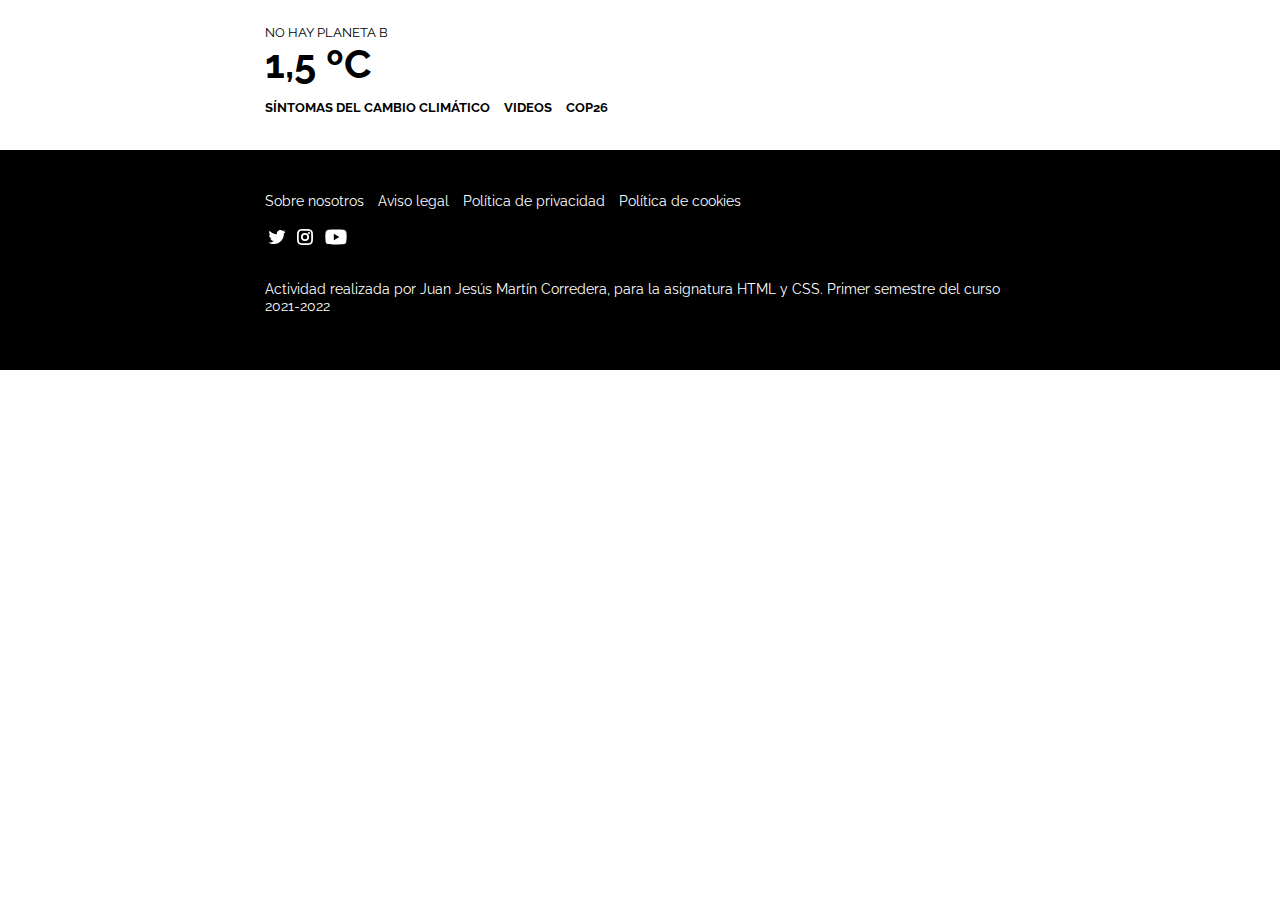
==== cop26.html @ 78403199 "Add files via upload" ====
<!DOCTYPE html>
<!-- This comment line needed for to work on mobile devices -->
<html lang="es">
<head>
    <meta charset="UTF-8">
    <meta name="viewport" content="width=device-width, initial-scale=1.0">
    <title>Un grado y medio</title>
    <link rel="stylesheet" href="css/estilos.css">
    <link rel="preconnect" href="https://fonts.googleapis.com">
    <link rel="preconnect" href="https://fonts.gstatic.com" crossorigin>
    <link href="https://fonts.googleapis.com/css2?family=Raleway:ital,wght@0,400;0,600;0,800;1,400&display=swap"
          rel="stylesheet">
</head>
<body>
<header>
    <div class="content">
        <div class="titulo upper">No hay planeta B</div>
        <div class="sitio">1,5 ºC</div>
        <nav class="upper">
            <ul>
                <li><a href="sintomas.html">Síntomas del cambio climático</a></li>
                <li><a href="videos.html">Videos</a></li>
                <li><a href="cop26.html">COP26</a></li>
            </ul>
        </nav>
    </div>
</header>
<main class="cop26">
</main>
<footer>
    <div class="content">
        <div>
            <ul>
                <li><a href="#">Sobre nosotros</a></li>
                <li><a href="#">Aviso legal</a></li>
                <li><a href="#">Política de privacidad</a></li>
                <li><a href="#">Política de cookies</a></li>
            </ul>
        </div>
        <div>
            <p> <a href="#" title="Ir a Twitter"><img src="images/twitter.svg" alt="Enlace a Twitter"></a>
                <a href="#" title="Ir a Instagram"><img src="images/instagram.svg" alt="Enlace a Instagram"></a>
                <a href="#" title="Ir a Youtube"><img src="images/youtube.svg" alt="Enlace a Youtube"></a></p>
        </div>
        <div>
            <p> Actividad realizada por Juan Jesús Martín Corredera, para la asignatura HTML y CSS. Primer semestre
                del curso 2021-2022</p>
        </div>

    </div>
</footer>
</body>
</html>
---- css/estilos.css ----
html, body {
    padding: 0;
    margin: 0 auto;
    font-family: 'Raleway', sans-serif;
}
body {
    display: flex;
    flex-direction: column;
}
/***************************************************** CABECERA********************************************************/
header {
    height: 150px;
}

header > .content {
    margin-top: 20px;
    display: flex;
    justify-content: left;
    flex-direction: column;
}

.sitio {
    font-size: 2.5em;
    font-weight: bold;
    margin-bottom: 10px;
}
.titulo {
    font-size: .8em;
    margin-top: 5px;
}
/***************************************************** NAVEGACION  ******************************************************/
header > div > nav > ul {
    margin-top: 0px;
    margin-left: 0;
    list-style: none;
}
header > .content > nav  a:link,
header > .content > nav  a:visited {
    color: black;
    text-decoration: none;
}
header > div > nav  a:hover {
    color: rgba(0, 0, 0, 0.5);
}
header > div > nav  a:active {
    color: rgb(189, 55, 0)
}
header > div > nav > ul {
    padding-left: 0px;
}

header > .content > nav > ul > li {
    display: inline-block;
    margin-right: 10px;
    font-weight: bold;
    font-size: .8em;
}
/***************************************************** PRINCIPAL ******************************************************/
main {
    flex: auto;
}
/***************************************************** FOOTER *********************************************************/
footer {
    height: 200px;
}
.content {
    margin: 0 auto;
    max-width: 750px;
}
/***************************************************** COMUN **********************************************************/
.upper {
    text-transform: uppercase;
}
.pad-20-0-10-0 {
    padding: 10px 0 10px 0;
}
.pad-20-0-10-10 {
    padding: 10px 0 10px 10px;
}
.colorContraste {
    color: rgb(189, 55, 0);
}
.bold {
    font-weight: bold;
}
/***************************************************** HOME ***********************************************************/
h1 {
    text-align: center;
}
.sectionI1 {
    /*height: ;*/
    background-color: red;
    background-image: url("../images/bg-hero-home.jpg");
    background-repeat: no-repeat;
    /*background-size: 100%;*/
    background-position: top right;
    color: white;
}
.sectionI1 > .content {
    display: flex;
    /*height: 260px;*/
    width: 90%;
    align-items: center;
    color: white;
    font-size: 3.4em;
    line-height: 1.5em;
}
.sectionI2 {
    font-size: 1.3em;
    line-height: 1.5em;
}
.sectionI3 {
    /*font-size: 1.3em;*/
    line-height: 1.5em;
}
.noticias {
    display: flex;
    flex-direction: row;
}
.noticias > article {
    width: 30%;
}
.sectionI3Img {
    max-width: 100%;
    height: auto;
}
.noticias {
    display: flex;
    justify-content: space-between;
}
.noticias > article > figure {
    margin: 0px;
    font-size: .7em;
}
.noticias > article > figure > figcaption {
    margin-top: 10px;
}
.artitulo-titulo {
    font-size: .9em;
    font-weight: bolder;
}
.artitulo-articulo {
    font-size: .8em;
    line-height: 1.5em;
}
.artitulo-enlace {
    font-size: .7em;
}

.sectionI4 {
    background-color: rgb(242, 232, 228);
}
.sectionI4 > h1{
    text-align: center;
}
.sectionI4 > .content {
    display: flex;
    flex-direction: column;
    width: 400px;
}
.sectionI4 > .content > form {
    display: flex;
    flex-direction: column;
}
.sectionI4 form a {
    color: rgb(189, 55, 0);
}
.sectionI4 form  {
    font-size: .5em;
    line-height: 1.3em;
}
.sectionI4 form input[type=checkbox] {
    margin-left: 0px;
    color: green;
    transform: scale(.8);
}
.sectionI4 form input[type=text] {
    margin-bottom: 10px;
    width: 400px;
}
.sectionI4 form label {
    display: flex;
    align-items: center
}
.sectionI4 form button {
    color: white;
    background-color: rgb(189, 55, 0);
    width: 150px;
    padding: 10px;
    border: 0px;
    margin: 10px 0 40px 0;

}
/***************************************************** FOOTER *********************************************************/
footer {
     height: 220px;
     background-color: rgb(0, 0, 0) ;
     color: rgb(255, 255, 255);
     display: flex;
 }
footer > .content {
    display: flex;
    flex-direction: column;
    justify-content: center;

}
footer > .content > div > ul {
    margin: 0;
    padding-left: 0;
    list-style: none;
    color: rgb(255, 255, 255);

}
footer  a:link,
footer  a:visited,
footer  a {
    color: rgb(255, 255, 255);
    text-decoration: none;
}
footer ul > li, footer p {
    display: inline-block;
    margin-right: 10px;
    font-size: .9em;
}
/***************************************************** HOME RESPONSIVE*************************************************/
@media (max-width: 375px) {
    header  {
        display: flex;
        flex-direction: column;
        justify-content: center;
        text-align: center;
        padding-bottom: 5%;
    }
    header > .content > nav > ul > li {
        display: block;
        font-weight: bold;
        font-size: 1em;
        line-height: 1.5em;
    }
    .sitio {
        font-size: 3em;
        font-weight: bold;
        margin-bottom: 10px;
    }
    .sectionI1 > .content {
        display: flex;
        height: 100%;
        width: 80%;
        justify-content: left;
        font-size: 2.5em;
    }
    h1 {
        font-size: 3vh;
    }
    main {
        margin: 0 10px 0 10px;
    }
    .noticias {
        flex-direction: column;
    }
    .noticias > article {
        width: 100%;
        font-size: 1.5em;
    }
    .noticias > article > figure > figcaption {
        margin-top: 10px;
    }
    .artitulo-titulo {
        font-weight: bolder;
    }
    .artitulo-articulo {
        line-height: 1.5em;
    }
    .artitulo-enlace {
        font-size: .7em;
    }
    .sectionI4 > .content {
        display: flex;
        flex-direction: column;
        width: 80%;
    }
    footer {
        padding: 50px;
    }
    footer ul > li, footer p {
        display: block;
        text-align:center;
        font-size: .9em;
    }

}
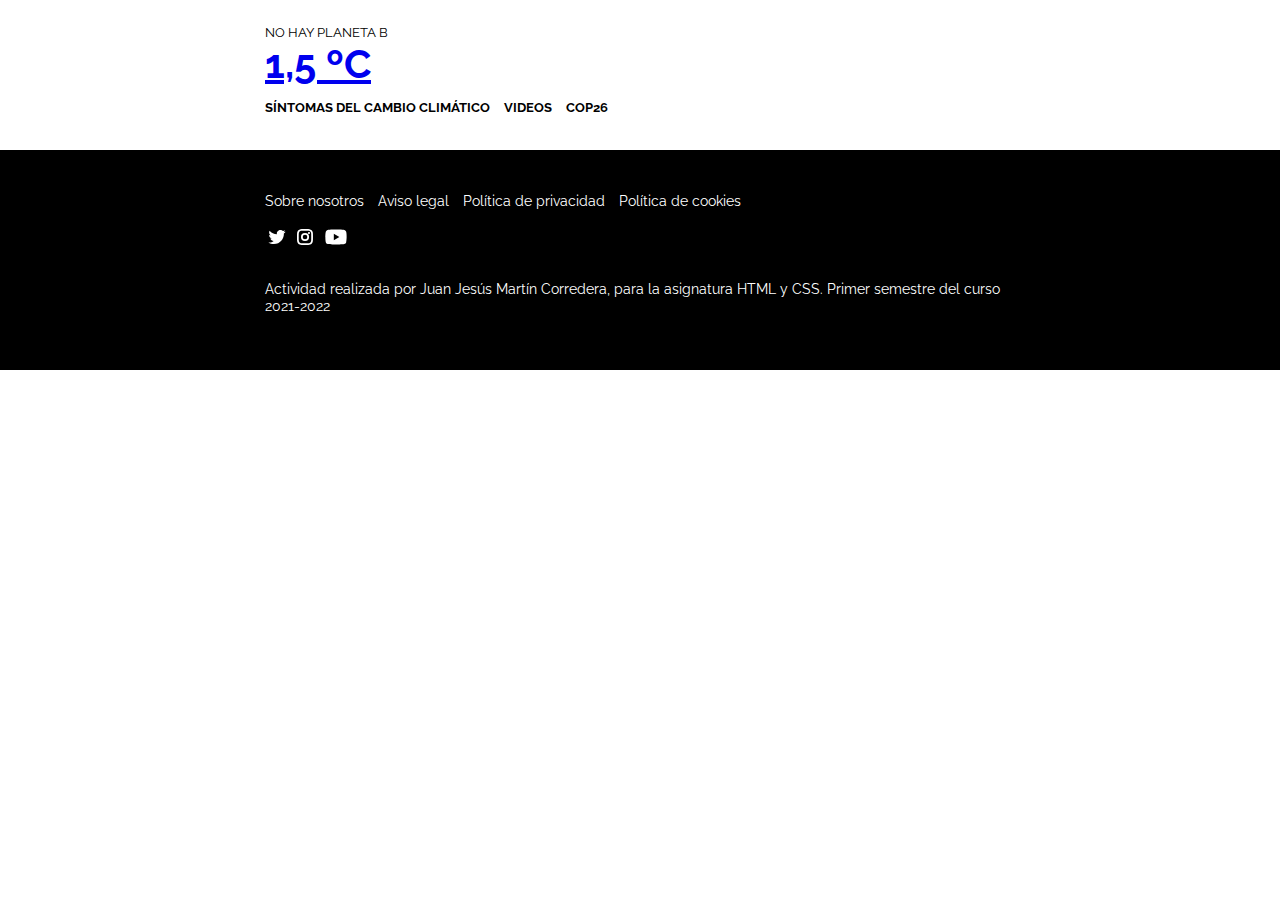
==== commit 7e36e8da: "Add files via upload" ====
--- a/cop26.html
+++ b/cop26.html
@@ -15,7 +15,7 @@
 <header>
     <div class="content">
         <div class="titulo upper">No hay planeta B</div>
-        <div class="sitio">1,5 ºC</div>
+        <div class="sitio"><a href="index.html">1,5 ºC</a></div>
         <nav class="upper">
             <ul>
                 <li><a href="sintomas.html">Síntomas del cambio climático</a></li>
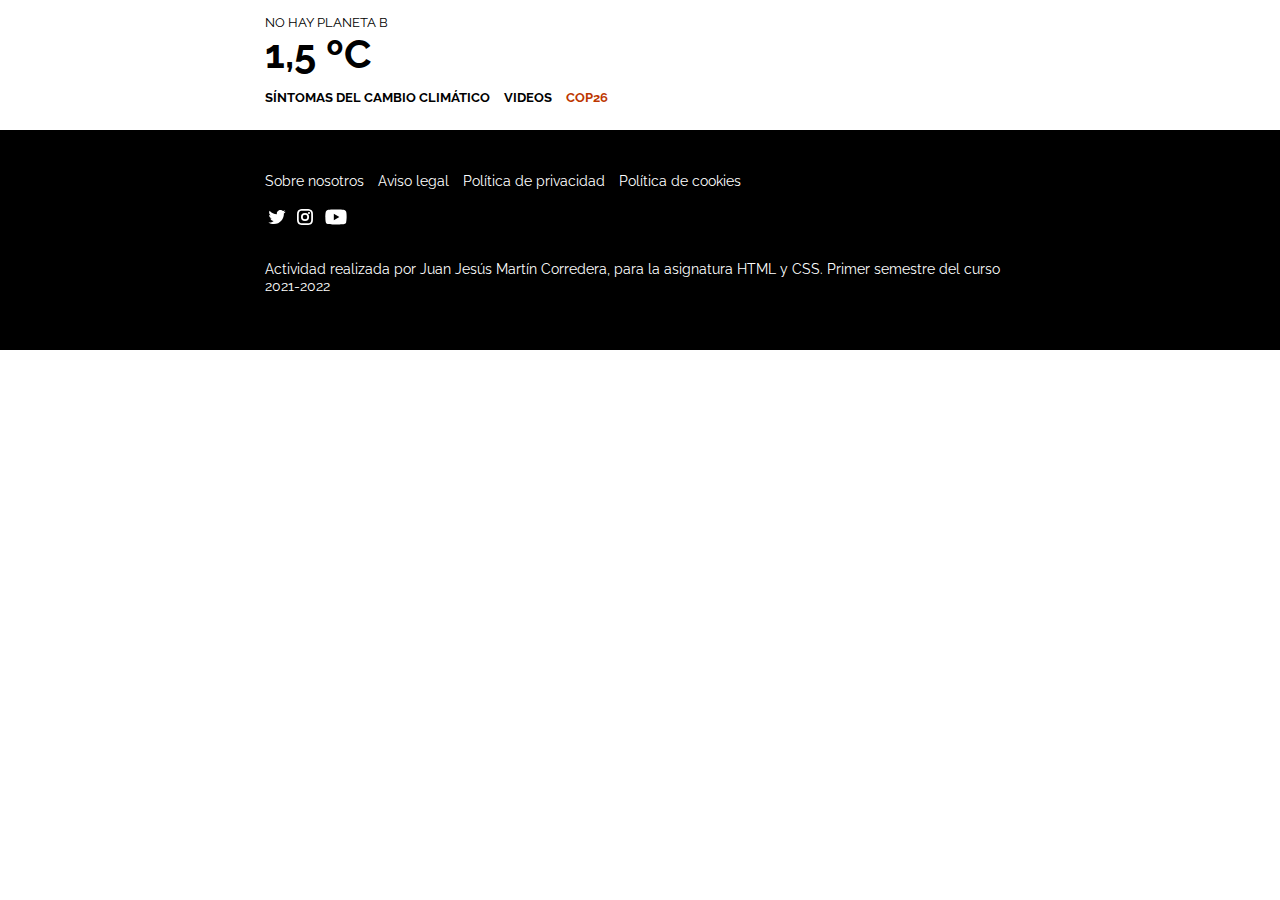
==== commit 09ed605c: "INDEX" ====
--- a/cop26.html
+++ b/cop26.html
@@ -20,7 +20,7 @@
             <ul>
                 <li><a href="sintomas.html">Síntomas del cambio climático</a></li>
                 <li><a href="videos.html">Videos</a></li>
-                <li><a href="cop26.html">COP26</a></li>
+                <li><a class="activo" href="cop26.html">COP26</a></li>
             </ul>
         </nav>
     </div>
--- a/css/estilos.css
+++ b/css/estilos.css
@@ -3,71 +3,87 @@
     margin: 0 auto;
     font-family: 'Raleway', sans-serif;
 }
+
 body {
     display: flex;
     flex-direction: column;
 }
+
 /***************************************************** CABECERA********************************************************/
 header {
-    height: 150px;
-}
-
-header > .content {
-    margin-top: 20px;
+    height: 130px;
+}
+
+header > div.content {
+    margin-top: 10px;
     display: flex;
     justify-content: left;
     flex-direction: column;
 }
 
-.sitio {
+header > div.content > div.sitio {
     font-size: 2.5em;
     font-weight: bold;
     margin-bottom: 10px;
 }
-.titulo {
+
+header > div.content > div.sitio a {
+    text-decoration: none;
+    color: rgb(0, 0, 0);
+}
+
+header > div.content > div.titulo {
     font-size: .8em;
     margin-top: 5px;
 }
+
 /***************************************************** NAVEGACION  ******************************************************/
-header > div > nav > ul {
-    margin-top: 0px;
+header > div.content > nav > ul {
+    margin-top: 0;
     margin-left: 0;
     list-style: none;
 }
-header > .content > nav  a:link,
-header > .content > nav  a:visited {
-    color: black;
-    text-decoration: none;
-}
-header > div > nav  a:hover {
+
+header > div.content > nav a:link,
+header > div.content > nav a:visited {
+    color: rgb(0, 0, 0);
+    text-decoration: none;
+}
+
+header > div.content > nav a:hover {
     color: rgba(0, 0, 0, 0.5);
 }
-header > div > nav  a:active {
+
+header > div.content > nav a.activo {
     color: rgb(189, 55, 0)
 }
-header > div > nav > ul {
-    padding-left: 0px;
-}
-
-header > .content > nav > ul > li {
+
+header > div.content > nav > ul {
+    padding-left: 0;
+}
+
+header > div.content > nav > ul > li {
     display: inline-block;
     margin-right: 10px;
     font-weight: bold;
     font-size: .8em;
 }
+
 /***************************************************** PRINCIPAL ******************************************************/
 main {
     flex: auto;
-}
+    background-color: rgb(244, 244, 244);
+}
+
 /***************************************************** FOOTER *********************************************************/
 footer {
     height: 200px;
 }
+/***************************************************** COMUN **********************************************************/
 .content {
     margin: 0 auto;
     max-width: 750px;
 }
-/***************************************************** COMUN **********************************************************/
 .upper {
     text-transform: uppercase;
 }
@@ -80,214 +96,298 @@
 .colorContraste {
     color: rgb(189, 55, 0);
 }
+
 .bold {
     font-weight: bold;
 }
-/***************************************************** HOME ***********************************************************/
+
+/***************************************************** INDEX ***********************************************************/
 h1 {
     text-align: center;
-}
-.sectionI1 {
-    /*height: ;*/
-    background-color: red;
+    font-size: 1.8rem;
+}
+
+main.indice {
+    padding-top: 20px;
+}
+
+section.sectionI1 {
+    height: 300px;
     background-image: url("../images/bg-hero-home.jpg");
     background-repeat: no-repeat;
-    /*background-size: 100%;*/
+    background-size: 100%;
     background-position: top right;
     color: white;
 }
-.sectionI1 > .content {
-    display: flex;
-    /*height: 260px;*/
-    width: 90%;
+
+section.sectionI1 > div.content {
+    height: 300px;
+    display:flex;
+    justify-content: center;
     align-items: center;
-    color: white;
     font-size: 3.4em;
     line-height: 1.5em;
 }
-.sectionI2 {
+
+section.sectionI2 {
     font-size: 1.3em;
     line-height: 1.5em;
-}
-.sectionI3 {
-    /*font-size: 1.3em;*/
+    margin-bottom: 100px;
+}
+
+section.sectionI3 {
     line-height: 1.5em;
-}
-.noticias {
+    margin-bottom: 20px;
+}
+
+section.sectionI3 > div.noticias > article > p.artitulo-enlace > a {
+    text-decoration-style: dotted;
+    text-underline-offset: 1px;
+}
+
+section.sectionI3 > div.noticias > article > p.artitulo-enlace > a:hover {
+    color: rgb(0, 0, 0);
+}
+
+section.sectionI3 > div.noticias > article > p.articulo-titulo > a {
+    text-decoration: none;
+}
+
+section.sectionI3 > div.noticias > article > p.articulo-titulo > a:hover {
+    color: rgb(0, 0, 0);
+}
+
+section.sectionI3 > div.noticias {
     display: flex;
     flex-direction: row;
 }
-.noticias > article {
+
+section.sectionI3 > div.noticias > article {
     width: 30%;
 }
-.sectionI3Img {
+
+section.sectionI3 > div.noticias > article > figure > img.sectionI3Img {
     max-width: 100%;
     height: auto;
 }
-.noticias {
+section.sectionI3 > div.noticias {
     display: flex;
     justify-content: space-between;
 }
-.noticias > article > figure {
-    margin: 0px;
+section.sectionI3 > div.noticias > article > figure {
+    margin: 0;
     font-size: .7em;
 }
-.noticias > article > figure > figcaption {
+section.sectionI3 > div.noticias > article > figure > figcaption {
     margin-top: 10px;
 }
-.artitulo-titulo {
+section.sectionI3 > div.noticias > article > div.artitulo-titulo {
     font-size: .9em;
     font-weight: bolder;
 }
-.artitulo-articulo {
+section.sectionI3 > div.noticias > article > div.artitulo-articulo {
     font-size: .8em;
     line-height: 1.5em;
 }
-.artitulo-enlace {
+section.sectionI3 > div.noticias > article > div.artitulo-enlace {
     font-size: .7em;
 }
 
-.sectionI4 {
+section.sectionI4 {
     background-color: rgb(242, 232, 228);
 }
-.sectionI4 > h1{
-    text-align: center;
-}
-.sectionI4 > .content {
+section.sectionI4 > div.content {
     display: flex;
     flex-direction: column;
     width: 400px;
 }
-.sectionI4 > .content > form {
-    display: flex;
-    flex-direction: column;
-}
-.sectionI4 form a {
+
+section.sectionI4 > div.content > form {
+    display: flex;
+    flex-direction: column;
+}
+
+section.sectionI4 > div.content > form a {
     color: rgb(189, 55, 0);
-}
-.sectionI4 form  {
+    text-decoration: none;
+}
+
+section.sectionI4 > div.content > form a:hover {
+    color: rgb(0, 0, 0);
+}
+
+section.sectionI4 > div.content > form {
     font-size: .5em;
     line-height: 1.3em;
 }
-.sectionI4 form input[type=checkbox] {
-    margin-left: 0px;
+
+section.sectionI4 > div.content > form input[type=checkbox] {
+    margin-left: 0;
     color: green;
     transform: scale(.8);
 }
-.sectionI4 form input[type=text] {
+
+section.sectionI4 > div.content > form input[type=text] {
     margin-bottom: 10px;
     width: 400px;
 }
-.sectionI4 form label {
+section.sectionI4 > div.content > form label {
     display: flex;
     align-items: center
 }
-.sectionI4 form button {
-    color: white;
+
+section.sectionI4 > div.content > form button {
+    color: rgb(255, 255, 255);
     background-color: rgb(189, 55, 0);
     width: 150px;
     padding: 10px;
-    border: 0px;
+    border: 0;
     margin: 10px 0 40px 0;
-
-}
+}
+
+section.sectionI4 > div.content > form button:hover {
+    color: rgb(255, 255, 255);
+    background-color: rgb(0, 0, 0);
+}
+
 /***************************************************** FOOTER *********************************************************/
 footer {
-     height: 220px;
-     background-color: rgb(0, 0, 0) ;
-     color: rgb(255, 255, 255);
-     display: flex;
- }
-footer > .content {
+    height: 220px;
+    background-color: rgb(0, 0, 0);
+    color: rgb(255, 255, 255);
+    display: flex;
+}
+
+footer > div.content {
     display: flex;
     flex-direction: column;
     justify-content: center;
 
 }
-footer > .content > div > ul {
+
+footer > div.content > div.redes > p > a,
+footer > div.content > div.redes > p > a:link,
+footer > div.content > div.redes > p > a:visited {
+    color: rgb(255, 255, 255);
+    text-decoration: none;
+}
+
+footer > div.content > div.redes > p > a:hover {
+    opacity: 0.7;
+}
+
+footer > div.content > div > ul {
     margin: 0;
     padding-left: 0;
     list-style: none;
     color: rgb(255, 255, 255);
 
 }
-footer  a:link,
-footer  a:visited,
-footer  a {
-    color: rgb(255, 255, 255);
-    text-decoration: none;
-}
-footer ul > li, footer p {
+
+footer > div.content > div > ul > li > a:link,
+footer > div.content > div > ul > li > a:visited,
+footer > div.content > div > ul > li > a {
+    color: rgb(255, 255, 255);
+    text-decoration: none;
+}
+
+footer > div.content > div > ul > li > a:hover {
+    color: rgb(198, 55, 0);
+}
+
+footer > div.content > div > ul > li,
+footer > div.content > div > p {
     display: inline-block;
     margin-right: 10px;
     font-size: .9em;
 }
-/***************************************************** HOME RESPONSIVE*************************************************/
-@media (max-width: 375px) {
-    header  {
+
+/***************************************************** COMUN RESPONSIVE*************************************************/
+/*@media (max-width: 375px) {*/
+@media (max-width: 500px) {
+
+    header {
+        height: 185px;
+    }
+
+    header > div.content {
+        margin-top: 10px;
         display: flex;
         flex-direction: column;
         justify-content: center;
         text-align: center;
-        padding-bottom: 5%;
-    }
-    header > .content > nav > ul > li {
+    }
+
+    header > div.content > nav > ul > li {
         display: block;
         font-weight: bold;
         font-size: 1em;
         line-height: 1.5em;
     }
-    .sitio {
-        font-size: 3em;
-        font-weight: bold;
-        margin-bottom: 10px;
-    }
-    .sectionI1 > .content {
+
+    footer {
+        padding: 50px;
+    }
+
+    footer > div.content > div > ul > li,
+    footer div.content > div > p {
+        display: block;
+        text-align: center;
+        font-size: .9em;
+    }
+
+    section.sectionI1 {
+        background-size: 120%;
+    }
+
+    section.sectionI1 > div.content {
         display: flex;
-        height: 100%;
-        width: 80%;
+        height: 300px;
         justify-content: left;
         font-size: 2.5em;
+        line-height: 1.5em;
+    }
+
+    section.sectionI1 > div.content > div {
+        width: 80%;
+        margin-left: 15px;
     }
     h1 {
         font-size: 3vh;
     }
     main {
-        margin: 0 10px 0 10px;
-    }
-    .noticias {
+        padding: 0 10px 0 10px;
+    }
+/***************************************************** INDEX RESPONSIVE ***********************************************/
+    section.sectionI3 > div.noticias {
         flex-direction: column;
     }
-    .noticias > article {
+    section.sectionI3 > div.noticias > article {
         width: 100%;
         font-size: 1.5em;
     }
-    .noticias > article > figure > figcaption {
+    section.sectionI3 > div.noticias > article > figure > figcaption {
         margin-top: 10px;
     }
-    .artitulo-titulo {
+    section.sectionI3 > div.noticias > article > div.artitulo-titulo {
         font-weight: bolder;
     }
-    .artitulo-articulo {
+    section.sectionI3 > div.noticias > article > div.artitulo-articulo {
         line-height: 1.5em;
     }
-    .artitulo-enlace {
+    section.sectionI3 > div.noticias > article > div.artitulo-enlace {
         font-size: .7em;
     }
-    .sectionI4 > .content {
+    section.sectionI3 > div.noticias > article > div.sectionI4 > .content {
         display: flex;
         flex-direction: column;
         width: 80%;
     }
-    footer {
-        padding: 50px;
-    }
-    footer ul > li, footer p {
-        display: block;
-        text-align:center;
-        font-size: .9em;
-    }
-
-}
-
-
+/***************************************************** SINTOMA RESPONSIVE *********************************************/
+
+/***************************************************** VIDEO RESPONSIVE ***********************************************/
+
+/***************************************************** COP25 RESPONSIVE ***********************************************/
+}
+
+
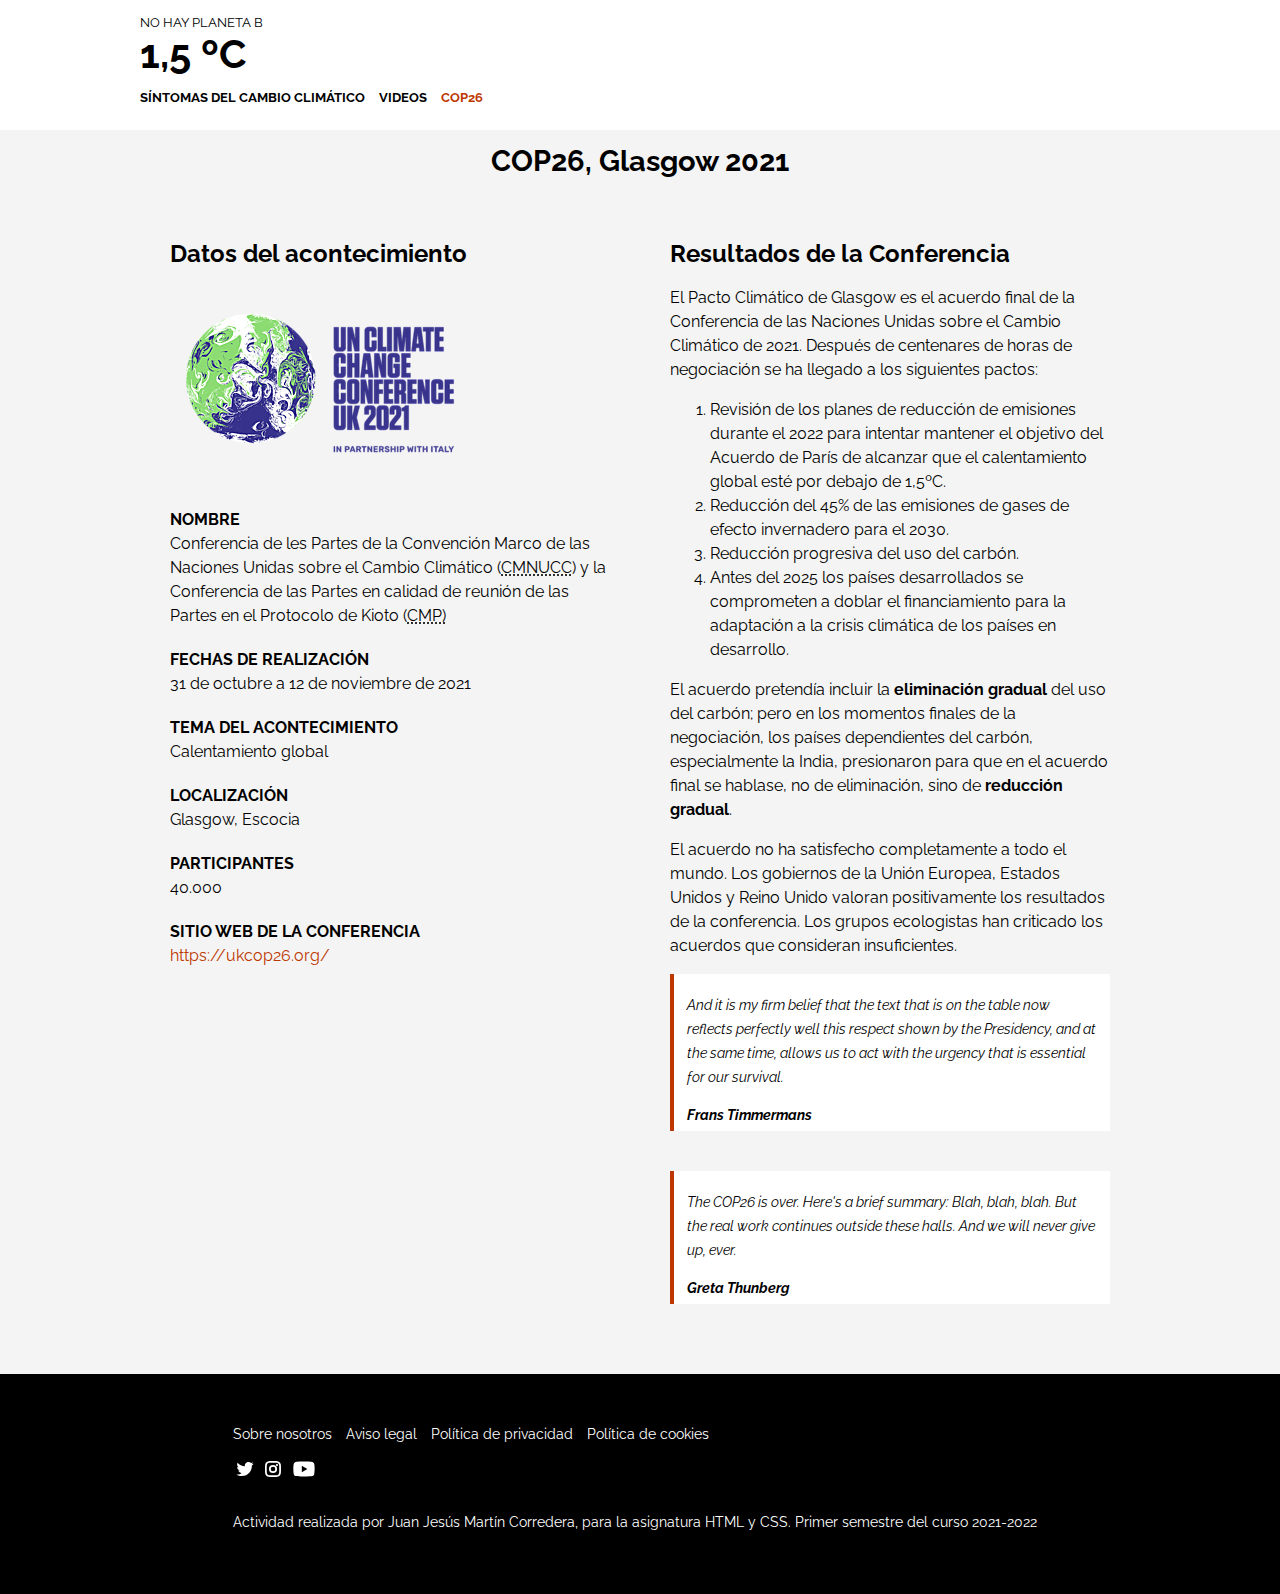
==== commit 2b1f41f1: "cop26" ====
--- a/cop26.html
+++ b/cop26.html
@@ -26,6 +26,77 @@
     </div>
 </header>
 <main class="cop26">
+    <h1>COP26, Glasgow 2021</h1>
+    <div class="content">
+        <section>
+            <h2>Datos del acontecimiento</h2>
+            <img src="images/COP26_Logo.png">
+            <dl>
+                <dt>Nombre</dt>
+                <dd>Conferencia de les Partes de la Convención Marco de las Naciones Unidas sobre el Cambio
+                    Climático
+                    (<abbr title="Convención Marco de las Naciones Unidas sobre el Cambio
+                Climático">CMNUCC</abbr>) y la Conferencia de las Partes en calidad de reunión de las Partes en el
+                    Protocolo de Kioto
+                    (<abbr title="Reunión de las Partes en el Protocolo de Kioto">CMP)</abbr>
+                </dd>
+                <dt>Fechas de realización</dt>
+                <dd>31 de octubre a 12 de noviembre de 2021</dd>
+                <dt>Tema del acontecimiento</dt>
+                <dd>Calentamiento global</dd>
+                <dt>Localización</dt>
+                <dd>Glasgow, Escocia</dd>
+                <dt>Participantes</dt>
+                <dd>40.000</dd>
+                <dt>Sitio web de la Conferencia</dt>
+                <dd><a class="enlace" href="https://ukcop26.org/">https://ukcop26.org/</a></dd>
+            </dl>
+        </section>
+        <section>
+            <h2>Resultados de la Conferencia</h2>
+            <p>El Pacto Climático de Glasgow es el acuerdo final de la Conferencia de las Naciones Unidas sobre el
+                Cambio Climático de 2021. Después de centenares de horas de negociación se ha llegado a los siguientes
+                pactos:</p>
+            <ol>
+                <li>Revisión de los planes de reducción de emisiones durante el 2022 para intentar mantener el objetivo
+                    del Acuerdo de París de alcanzar que el calentamiento global esté por debajo de 1,5ºC.
+                </li>
+                <li>Reducción del 45% de las emisiones de gases de efecto invernadero para el 2030.</li>
+                <li>Reducción progresiva del uso del carbón.</li>
+                <li>Antes del 2025 los países desarrollados se comprometen a doblar el financiamiento para la adaptación
+                    a la crisis climática de los países en desarrollo.
+                </li>
+            </ol>
+            <p>El acuerdo pretendía incluir la <strong>eliminación gradual</strong> del uso del carbón; pero en los
+                momentos finales de
+                la
+                negociación, los países dependientes del carbón, especialmente la India, presionaron para que en el
+                acuerdo
+                final se hablase, no de eliminación, sino de <strong>reducción gradual</strong>.</p>
+            <p> El acuerdo no ha satisfecho completamente a todo el mundo. Los gobiernos de la Unión Europea, Estados
+                Unidos
+                y
+                Reino Unido valoran positivamente los resultados de la conferencia. Los grupos ecologistas han criticado
+                los
+                acuerdos que consideran insuficientes.</p>
+            <blockquote>
+                <p>And it is my firm belief that the text that is on the table now reflects perfectly well this
+                respect shown
+                by
+                the Presidency, and at the same time, allows us to act with the urgency that is essential for our
+                survival.</p>
+                <p>Frans Timmermans</p>
+            </blockquote>
+            <blockquote>
+                <p> The COP26 is over. Here's a brief summary: Blah, blah, blah. But the real work continues
+                outside these
+                halls.
+                And we will never give up, ever.</p>
+                <p>Greta Thunberg</p>
+            </blockquote>
+        </section>
+    </div>
+
 </main>
 <footer>
     <div class="content">
--- a/css/estilos.css
+++ b/css/estilos.css
@@ -2,66 +2,59 @@
     padding: 0;
     margin: 0 auto;
     font-family: 'Raleway', sans-serif;
-}
-
+    box-sizing: border-box;
+}
 body {
     display: flex;
     flex-direction: column;
 }
+
 
 /***************************************************** CABECERA********************************************************/
 header {
     height: 130px;
 }
-
 header > div.content {
     margin-top: 10px;
     display: flex;
     justify-content: left;
     flex-direction: column;
-}
-
+    /*border: 1px solid red;*/
+}
 header > div.content > div.sitio {
     font-size: 2.5em;
     font-weight: bold;
     margin-bottom: 10px;
 }
-
 header > div.content > div.sitio a {
     text-decoration: none;
     color: rgb(0, 0, 0);
 }
-
 header > div.content > div.titulo {
     font-size: .8em;
     margin-top: 5px;
 }
 
-/***************************************************** NAVEGACION  ******************************************************/
+/***************************************************** NAVEGACION  ****************************************************/
 header > div.content > nav > ul {
     margin-top: 0;
     margin-left: 0;
     list-style: none;
 }
-
 header > div.content > nav a:link,
 header > div.content > nav a:visited {
     color: rgb(0, 0, 0);
     text-decoration: none;
 }
-
 header > div.content > nav a:hover {
     color: rgba(0, 0, 0, 0.5);
 }
-
 header > div.content > nav a.activo {
     color: rgb(189, 55, 0)
 }
-
 header > div.content > nav > ul {
     padding-left: 0;
 }
-
 header > div.content > nav > ul > li {
     display: inline-block;
     margin-right: 10px;
@@ -73,16 +66,58 @@
 main {
     flex: auto;
     background-color: rgb(244, 244, 244);
+    /*background-color: grey;*/
 }
 
 /***************************************************** FOOTER *********************************************************/
 footer {
-    height: 200px;
-}
+    height: 220px;
+    background-color: rgb(0, 0, 0);
+    color: rgb(255, 255, 255);
+    display: flex;
+}
+footer > div.content {
+    display: flex;
+    flex-direction: column;
+    justify-content: center;
+
+}
+footer > div.content > div.redes > p > a,
+footer > div.content > div.redes > p > a:link,
+footer > div.content > div.redes > p > a:visited {
+    color: rgb(255, 255, 255);
+    text-decoration: none;
+}
+footer > div.content > div.redes > p > a:hover {
+    opacity: 0.7;
+}
+footer > div.content > div > ul {
+    margin: 0;
+    padding-left: 0;
+    list-style: none;
+    color: rgb(255, 255, 255);
+
+}
+footer > div.content > div > ul > li > a:link,
+footer > div.content > div > ul > li > a:visited,
+footer > div.content > div > ul > li > a {
+    color: rgb(255, 255, 255);
+    text-decoration: none;
+}
+footer > div.content > div > ul > li > a:hover {
+    color: rgb(198, 55, 0);
+}
+footer > div.content > div > ul > li,
+footer > div.content > div > p {
+    display: inline-block;
+    margin-right: 10px;
+    font-size: .9em;
+}
+
 /***************************************************** COMUN **********************************************************/
 .content {
     margin: 0 auto;
-    max-width: 750px;
+    max-width: 1000px;
 }
 .upper {
     text-transform: uppercase;
@@ -96,41 +131,55 @@
 .colorContraste {
     color: rgb(189, 55, 0);
 }
-
 .bold {
     font-weight: bold;
 }
-
-/***************************************************** INDEX ***********************************************************/
+.cursiva {
+    font-style: italic;
+}
+a.enlaceDottedOffset {
+    text-decoration-style: dotted;
+    text-underline-offset: 5px;
+    color: rgb(189, 55, 0);
+}
+a.enlaceDottedOffset:hover {
+    color: rgb(0, 0, 0);
+}
+a.enlace {
+    text-decoration: none;
+    color: rgb(189, 55, 0);
+}
+a.enlace:hover {
+    color: rgb(0, 0, 0);
+}
+
+/***************************************************** INDEX **********************************************************/
 h1 {
     text-align: center;
     font-size: 1.8rem;
 }
-
 main.indice {
     padding-top: 20px;
 }
-
 section.sectionI1 {
-    height: 300px;
+    height: 350px;
     background-image: url("../images/bg-hero-home.jpg");
     background-repeat: no-repeat;
     background-size: 100%;
     background-position: top right;
     color: white;
 }
-
 section.sectionI1 > div.content {
-    height: 300px;
+    height: 350px;
     display:flex;
     justify-content: center;
     align-items: center;
-    font-size: 3.4em;
+    font-size: 4.5em;
     line-height: 1.5em;
 }
 
 section.sectionI2 {
-    font-size: 1.3em;
+    font-size: 1.8rem;
     line-height: 1.5em;
     margin-bottom: 100px;
 }
@@ -139,33 +188,26 @@
     line-height: 1.5em;
     margin-bottom: 20px;
 }
-
 section.sectionI3 > div.noticias > article > p.artitulo-enlace > a {
     text-decoration-style: dotted;
     text-underline-offset: 1px;
 }
-
 section.sectionI3 > div.noticias > article > p.artitulo-enlace > a:hover {
     color: rgb(0, 0, 0);
 }
-
 section.sectionI3 > div.noticias > article > p.articulo-titulo > a {
     text-decoration: none;
 }
-
 section.sectionI3 > div.noticias > article > p.articulo-titulo > a:hover {
     color: rgb(0, 0, 0);
 }
-
 section.sectionI3 > div.noticias {
     display: flex;
     flex-direction: row;
 }
-
 section.sectionI3 > div.noticias > article {
     width: 30%;
 }
-
 section.sectionI3 > div.noticias > article > figure > img.sectionI3Img {
     max-width: 100%;
     height: auto;
@@ -199,117 +241,258 @@
 section.sectionI4 > div.content {
     display: flex;
     flex-direction: column;
-    width: 400px;
-}
-
-section.sectionI4 > div.content > form {
-    display: flex;
-    flex-direction: column;
+    justify-content: center;
+    align-items: center;
 }
 
 section.sectionI4 > div.content > form a {
     color: rgb(189, 55, 0);
     text-decoration: none;
 }
-
 section.sectionI4 > div.content > form a:hover {
     color: rgb(0, 0, 0);
 }
-
 section.sectionI4 > div.content > form {
+    display: flex;
+    flex-direction: column;
     font-size: .5em;
     line-height: 1.3em;
-}
-
+    width: 40%;
+}
 section.sectionI4 > div.content > form input[type=checkbox] {
     margin-left: 0;
     color: green;
     transform: scale(.8);
 }
-
 section.sectionI4 > div.content > form input[type=text] {
     margin-bottom: 10px;
-    width: 400px;
+    width: 100%;
+    border: 1px solid black;
 }
 section.sectionI4 > div.content > form label {
     display: flex;
     align-items: center
 }
-
 section.sectionI4 > div.content > form button {
     color: rgb(255, 255, 255);
     background-color: rgb(189, 55, 0);
     width: 150px;
-    padding: 10px;
+    padding: 10px 0 10px 0;
     border: 0;
     margin: 10px 0 40px 0;
 }
-
 section.sectionI4 > div.content > form button:hover {
     color: rgb(255, 255, 255);
     background-color: rgb(0, 0, 0);
 }
 
-/***************************************************** FOOTER *********************************************************/
-footer {
-    height: 220px;
-    background-color: rgb(0, 0, 0);
-    color: rgb(255, 255, 255);
-    display: flex;
-}
-
-footer > div.content {
+/***************************************************** SINTOMAS *******************************************************/
+
+main.sintomas > section {
+    display: grid;
+    grid-template-columns: 1fr 1fr 1fr;
+    grid-template-rows: 1fr 1fr 1fr 1fr 1fr;
+    gap: 20px;
+    height: 100%;
+    margin-bottom: 50px;
+}
+main.sintomas > section > article {
+    display: flex;
+    flex-direction: row;
+    background-color: white;
+    height: 200px;
+    border-radius: 5px;
+}
+main.sintomas > section > article > div.col1,
+main.sintomas > section > article > div.col2 {
+    width: 50%;
+    margin: 13px;
+}
+main.sintomas > section > article > div.col1 {
+    background-repeat: no-repeat;
+    background-size: 100%;
+    background-position: center center;
+}
+
+main.sintomas > section > article > div.col2 {
+    box-sizing: border-box;
     display: flex;
     flex-direction: column;
-    justify-content: center;
-
-}
-
-footer > div.content > div.redes > p > a,
-footer > div.content > div.redes > p > a:link,
-footer > div.content > div.redes > p > a:visited {
-    color: rgb(255, 255, 255);
-    text-decoration: none;
-}
-
-footer > div.content > div.redes > p > a:hover {
-    opacity: 0.7;
-}
-
-footer > div.content > div > ul {
+    font-size: .7em;
+}
+
+main.sintomas > section > article > div.col2 > h2 {
+    font-weight: normal;
     margin: 0;
-    padding-left: 0;
-    list-style: none;
-    color: rgb(255, 255, 255);
-
-}
-
-footer > div.content > div > ul > li > a:link,
-footer > div.content > div > ul > li > a:visited,
-footer > div.content > div > ul > li > a {
-    color: rgb(255, 255, 255);
-    text-decoration: none;
-}
-
-footer > div.content > div > ul > li > a:hover {
-    color: rgb(198, 55, 0);
-}
-
-footer > div.content > div > ul > li,
-footer > div.content > div > p {
-    display: inline-block;
-    margin-right: 10px;
-    font-size: .9em;
-}
-
-/***************************************************** COMUN RESPONSIVE*************************************************/
+}
+main.sintomas > section > article > div.col2 > p {
+    flex: 1;
+    margin: 5px 0;
+    line-height: 1.5em;
+    text-align: justify;
+}
+main.sintomas > section > article > div.col2 > a {
+    text-decoration-style: dotted;
+    text-underline-offset: 1px;
+    font-weight: bold;
+}
+main.sintomas > section > article > div.col2 > a:link,
+main.sintomas > section > article > div.col2 > a:visited {
+}
+main.sintomas > section > article > div.col2 > a:hover {
+    color: rgb(0, 0, 0);
+}
+main.sintomas > section > article > div.col2 > a.activo {
+}
+main.sintomas > section > article:nth-child(1) > div.col1 {
+    background-image: url("../images/symptom-01.jpg");
+}
+main.sintomas > section > article:nth-child(2) > div.col1 {
+    background-image: url("../images/symptom-02.jpg");
+}
+main.sintomas > section > article:nth-child(3) > div.col1 {
+    background-image: url("../images/symptom-03.jpg");
+}
+main.sintomas > section > article:nth-child(4) > div.col1 {
+    background-image: url("../images/symptom-04.jpg");
+}
+main.sintomas > section > article:nth-child(5) > div.col1 {
+    background-image: url("../images/symptom-05.jpg");
+}
+main.sintomas > section > article:nth-child(1) {
+    grid-column: 1 / 3;
+    grid-row: 1;
+}
+main.sintomas > section > article:nth-child(2) {
+    grid-column: 2 / 4;
+    grid-row: 2;
+}
+main.sintomas > section > article:nth-child(3) {
+    grid-column: 1 / 3;
+    grid-row: 3;
+}
+main.sintomas > section > article:nth-child(4) {
+    grid-column: 2 / 4;
+    grid-row: 4;
+}
+main.sintomas > section > article:nth-child(5) {
+    grid-column: 1 / 3;
+    grid-row: 5;
+}
+
+/***************************************************** VIDEOS *****************************************************/
+main.videos > h1 {
+    font-size: 1.5rem;
+    font-weight: normal;
+}
+main.videos > section {
+    display: grid;
+    grid-template-columns: 1fr 1fr;
+    grid-template-rows: 1fr 1fr;
+    gap: 20px;
+    height: 100%;
+    margin-bottom: 50px;
+}
+main.videos > section:nth-child(1){
+    grid-column: 1 / 2;
+    grid-row: 1;
+}
+main.videos > section:nth-child(2){
+    grid-column: 2 / 3;
+    grid-row: 1;
+}
+main.videos > section:nth-child(3){
+    grid-column: 1 / 2;
+    grid-row: 2;
+}
+main.videos > section:nth-child(1){
+    grid-column: 2 / 3;
+    grid-row: 2;
+}
+main.videos > section > div.video {
+    margin-bottom: 50px;
+}
+main.videos > section > div.video > div.iframe {
+    position: relative;
+    width: 100%;
+    overflow: hidden;
+    padding-top: 56.25%;
+}
+main.videos > section > div.video > div.pievideo {
+    padding: 30px;
+    background-color: white;
+    font-size: .8rem;
+    text-align: center;
+}
+main.videos > section > div.video > div.pievideo > span {
+    font-style: italic;
+    font-weight: bold;
+}
+main.videos > section > div.video > div.iframe > iframe {
+    position: absolute;
+    top: 0;
+    left: 0;
+    bottom: 0;
+    right: 0;
+    width: 100%;
+    height: 100%;
+    border: none;
+}
+
+
+/***************************************************** COP26 *****************************************************/
+main.cop26 {
+    line-height: 1.5rem;
+}
+
+main.cop26 > div.content {
+    display: flex;
+    flex-direction: row;
+}
+
+main.cop26 > div.content > section {
+    /*border: 1px solid;*/
+    width: 50%;
+    padding: 30px;
+
+}
+
+main.cop26 dl dd {
+    margin-left: 0;
+}
+
+main.cop26 dl dt {
+    text-transform: uppercase;
+    margin-top: 20px;
+    font-weight: bold;
+}
+
+blockquote {
+    background-color: rgb(255, 255, 255);
+    margin: 0 0 40px 0;
+    padding: 4px 13px 4px 13px;
+    font-size: .9rem;
+    line-height: 1.5rem;
+    font-style: italic;
+    border-left: 4px solid rgb(189, 55, 0);
+}
+
+blockquote > p:last-child {
+    margin-bottom: 0;
+    font-weight: bolder;
+}
+
+
+/**********************************************************************************************************************/
+/***************************************************** RESPONSIVE *****************************************************/
+/**********************************************************************************************************************/
+
 /*@media (max-width: 375px) {*/
-@media (max-width: 500px) {
+@media (max-width: 650px) {
 
     header {
         height: 185px;
     }
-
     header > div.content {
         margin-top: 10px;
         display: flex;
@@ -317,48 +500,45 @@
         justify-content: center;
         text-align: center;
     }
-
     header > div.content > nav > ul > li {
         display: block;
         font-weight: bold;
         font-size: 1em;
         line-height: 1.5em;
     }
-
     footer {
         padding: 50px;
     }
-
     footer > div.content > div > ul > li,
-    footer div.content > div > p {
+    footer > div.content > div > p {
         display: block;
         text-align: center;
         font-size: .9em;
     }
+    h1 {
+        font-size: 1.2rem;
+    }
+    main {
+        padding: 0 10px 0 10px;
+    }
+/***************************************************** INDEX RESPONSIVE ***********************************************/
 
     section.sectionI1 {
-        background-size: 120%;
-    }
-
+        height: 300px;
+        background-size: 200%;
+        background-position: top right;
+    }
     section.sectionI1 > div.content {
         display: flex;
-        height: 300px;
         justify-content: left;
-        font-size: 2.5em;
-        line-height: 1.5em;
-    }
-
+        align-items: center;
+        font-size: 1.9em;
+        line-height: 1.7em;
+    }
     section.sectionI1 > div.content > div {
         width: 80%;
         margin-left: 15px;
     }
-    h1 {
-        font-size: 3vh;
-    }
-    main {
-        padding: 0 10px 0 10px;
-    }
-/***************************************************** INDEX RESPONSIVE ***********************************************/
     section.sectionI3 > div.noticias {
         flex-direction: column;
     }
@@ -378,16 +558,125 @@
     section.sectionI3 > div.noticias > article > div.artitulo-enlace {
         font-size: .7em;
     }
-    section.sectionI3 > div.noticias > article > div.sectionI4 > .content {
+    section.sectionI4 > div.content >  h1 {
+        width: 82%;
+    }
+    section.sectionI4 > div.content > form {
         display: flex;
         flex-direction: column;
-        width: 80%;
-    }
+        font-size: .5em;
+        line-height: 1.3em;
+        width: 82%;
+    }
+    section.sectionI4 > div.content > form a {
+        color: rgb(189, 55, 0);
+        text-decoration: none;
+    }
+    section.sectionI4 > div.content > form a:hover {
+        color: rgb(0, 0, 0);
+    }
+    section.sectionI4 > div.content > form input[type=checkbox] {
+        margin-left: 0;
+        transform: scale(.8);
+    }
+    section.sectionI4 > div.content > form input[type=text] {
+        margin-bottom: 10px;
+        width: 100%;
+    }
+    section.sectionI4 > div.content > form label {
+        display: flex;
+        align-items: center
+    }
+    section.sectionI4 > div.content > form button {
+        color: rgb(255, 255, 255);
+        background-color: rgb(189, 55, 0);
+        width: 125px;
+        padding: 15px;
+        border: 0;
+        margin: 10px 0 40px 0;
+    }
+    section.sectionI4 > div.content > form button:hover {
+        color: rgb(255, 255, 255);
+        background-color: rgb(0, 0, 0);
+    }
+
 /***************************************************** SINTOMA RESPONSIVE *********************************************/
-
+    main.sintomas > h1 {
+        font-size: 1.5rem;
+        font-weight: normal;
+    }
+    main.sintomas > h2 {
+        font-size: 1rem;
+        font-weight: bolder;
+    }
+    main.sintomas > section {
+        display: block;
+        margin-bottom: 50px;
+    }
+    main.sintomas > section > article {
+        display: flex;
+        flex-direction: column;
+    }
+    main.sintomas > section > article > div.col1 {
+     height: 20vh;
+    }
+    main.sintomas > section > article:nth-child(1) > div.col1 {
+        height: 500px;
+        background-repeat: no-repeat;
+        background-size:  cover;
+        background-position: center center;
+        background-image: url("../images/symptom-01.jpg");
+    }
 /***************************************************** VIDEO RESPONSIVE ***********************************************/
+    main.videos > h1 {
+        font-size: 1.5rem;
+        font-weight: normal;
+    }
+    main.videos > section {
+        display: flex;
+        flex-direction: column;
+    }
+    main.videos > section > div.video {
+        margin-bottom: 50px;
+    }
+    main.videos > section > div.video > div.iframe {
+        position: relative;
+        width: 100%;
+        overflow: hidden;
+        padding-top: 56.25%;
+    }
+    main.videos > section > div.video > div.pievideo {
+        padding: 30px;
+        background-color: white;
+    }
+    main.videos > section > div.video > div.pievideo > span {
+        font-family: 'Raleway', sans-serif;
+        font-style: italic;
+        font-weight: 400;
+    }
+    main.videos > section > div.video > div.iframe > iframe {
+        position: absolute;
+        top: 0;
+        left: 0;
+        bottom: 0;
+        right: 0;
+        width: 100%;
+        height: 100%;
+        border: none;
+    }
 
 /***************************************************** COP25 RESPONSIVE ***********************************************/
-}
-
-
+    main.cop26 > div.content {
+        display: block;
+    }
+    main.cop26 > div.content >section {
+        borde: 0;
+    }
+
+    main.cop26 > div.content > section {
+        width: 90%;
+        padding: 30px;
+    }
+}
+
+
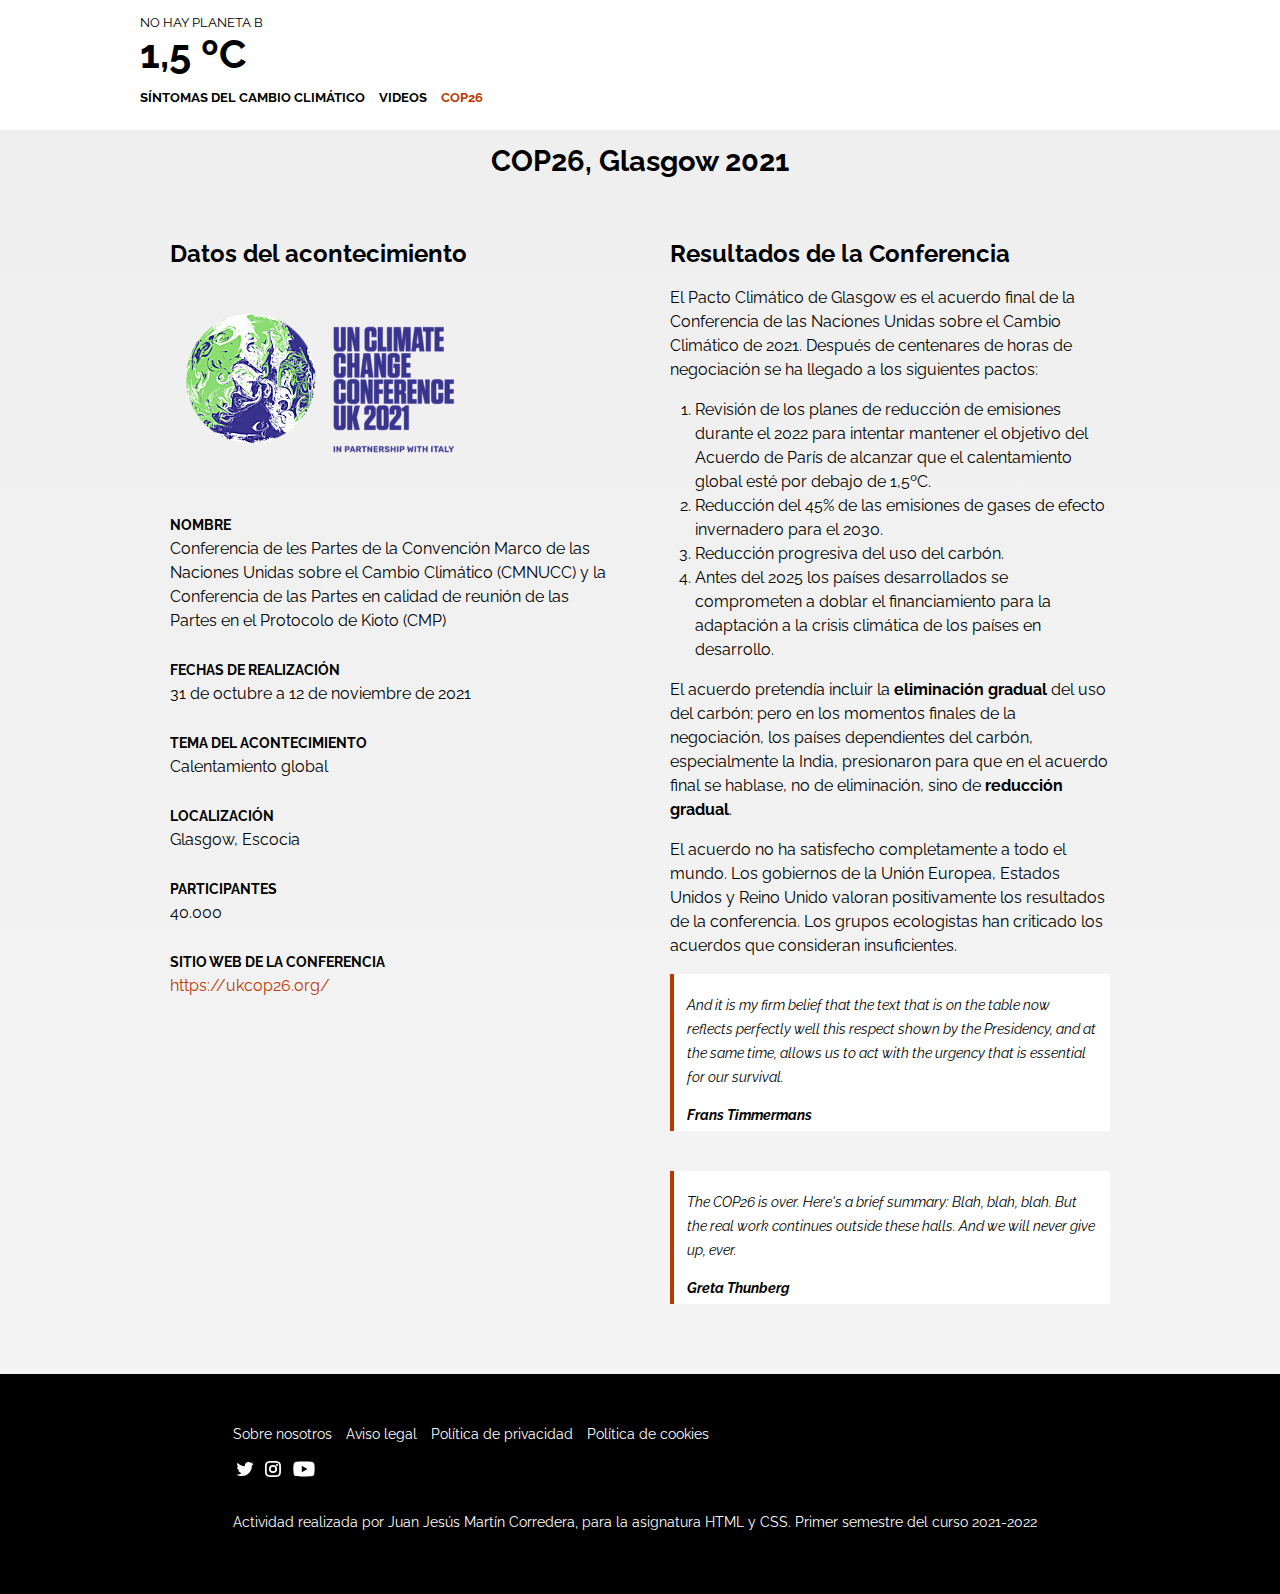
==== commit 5a5df03f: "sintoma" ====
--- a/cop26.html
+++ b/cop26.html
@@ -30,7 +30,7 @@
     <div class="content">
         <section>
             <h2>Datos del acontecimiento</h2>
-            <img src="images/COP26_Logo.png">
+            <img src="images/COP26_Logo.png" alt="Logo de las COP26 celebrada en 2021 en Glasgow ">
             <dl>
                 <dt>Nombre</dt>
                 <dd>Conferencia de les Partes de la Convención Marco de las Naciones Unidas sobre el Cambio
--- a/css/estilos.css
+++ b/css/estilos.css
@@ -9,7 +9,6 @@
     flex-direction: column;
 }
 
-
 /***************************************************** CABECERA********************************************************/
 header {
     height: 130px;
@@ -65,8 +64,7 @@
 /***************************************************** PRINCIPAL ******************************************************/
 main {
     flex: auto;
-    background-color: rgb(244, 244, 244);
-    /*background-color: grey;*/
+    background: linear-gradient(0deg, #f4f4f4 0%, #efefef 100%)
 }
 
 /***************************************************** FOOTER *********************************************************/
@@ -128,6 +126,10 @@
 .pad-20-0-10-10 {
     padding: 10px 0 10px 10px;
 }
+.pad-20-0-20-10 {
+    padding: 20px 0 20px 10px;
+    font-size: 1.3rem;
+}
 .colorContraste {
     color: rgb(189, 55, 0);
 }
@@ -152,6 +154,11 @@
 a.enlace:hover {
     color: rgb(0, 0, 0);
 }
+
+abbr {
+    text-decoration: none;
+}
+
 
 /***************************************************** INDEX **********************************************************/
 h1 {
@@ -276,10 +283,11 @@
 section.sectionI4 > div.content > form button {
     color: rgb(255, 255, 255);
     background-color: rgb(189, 55, 0);
-    width: 150px;
+    width: 170px;
     padding: 10px 0 10px 0;
     border: 0;
     margin: 10px 0 40px 0;
+    font-size: 1.2rem;
 }
 section.sectionI4 > div.content > form button:hover {
     color: rgb(255, 255, 255);
@@ -287,6 +295,7 @@
 }
 
 /***************************************************** SINTOMAS *******************************************************/
+/*
 
 main.sintomas > section {
     display: grid;
@@ -379,7 +388,37 @@
     grid-column: 1 / 3;
     grid-row: 5;
 }
-
+*/
+
+main.sintomas > section > article {
+    display: flex;
+    flex-direction: column;
+    margin-bottom: 20px;
+    border-radius: 10px;
+    background-color: grey;
+    padding: 30px 20px;
+}
+main.sintomas > section > article > div.col1 {
+    height: 500px;
+    background-repeat: no-repeat;
+    background-size:  cover;
+    background-position: center center;
+}
+main.sintomas > section > article:nth-child(1) > div.col1 {
+    background-image: url("../images/symptom-01.jpg");
+}
+main.sintomas > section > article:nth-child(2) > div.col1 {
+    background-image: url("../images/symptom-02.jpg");
+}
+main.sintomas > section > article:nth-child(3) > div.col1 {
+    background-image: url("../images/symptom-03.jpg");
+}
+main.sintomas > section > article:nth-child(4) > div.col1 {
+    background-image: url("../images/symptom-04.jpg");
+}
+main.sintomas > section > article:nth-child(5) > div.col1 {
+    background-image: url("../images/symptom-05.jpg");
+}
 /***************************************************** VIDEOS *****************************************************/
 main.videos > h1 {
     font-size: 1.5rem;
@@ -439,7 +478,6 @@
     border: none;
 }
 
-
 /***************************************************** COP26 *****************************************************/
 main.cop26 {
     line-height: 1.5rem;
@@ -463,8 +501,13 @@
 
 main.cop26 dl dt {
     text-transform: uppercase;
-    margin-top: 20px;
+    margin-top: 25px;
     font-weight: bold;
+    font-size: .9rem;
+}
+
+main.cop26 > div.content ol {
+    padding-left: 25px;
 }
 
 blockquote {
@@ -521,8 +564,12 @@
     main {
         padding: 0 10px 0 10px;
     }
-/***************************************************** INDEX RESPONSIVE ***********************************************/
-
+
+    /***************************************************** INDEX RESPONSIVE ***********************************************/
+    main.indice > h1, section.sectionI4 > div.content > h1 {
+        font-size: 1.5rem;
+        font-weight: normal;
+    }
     section.sectionI1 {
         height: 300px;
         background-size: 200%;
@@ -534,31 +581,40 @@
         align-items: center;
         font-size: 1.9em;
         line-height: 1.7em;
+        height: 300px;
     }
     section.sectionI1 > div.content > div {
-        width: 80%;
+        width: 65%;
         margin-left: 15px;
     }
-    section.sectionI3 > div.noticias {
+    main.indice > section.sectionI2 {
+        font-size: 1.5rem;
+    }
+    main.indice > section.sectionI3 > div.noticias {
         flex-direction: column;
     }
-    section.sectionI3 > div.noticias > article {
+    main.indice > section.sectionI3 > div.noticias > article {
         width: 100%;
-        font-size: 1.5em;
-    }
-    section.sectionI3 > div.noticias > article > figure > figcaption {
+        font-size: 1rem;
+    }
+    main.indice > section.sectionI3 > div.noticias > article > figure > figcaption {
         margin-top: 10px;
     }
-    section.sectionI3 > div.noticias > article > div.artitulo-titulo {
+    main.indice > section.sectionI3 > div.noticias > article > p.artitulo-titulo {
         font-weight: bolder;
-    }
-    section.sectionI3 > div.noticias > article > div.artitulo-articulo {
-        line-height: 1.5em;
-    }
-    section.sectionI3 > div.noticias > article > div.artitulo-enlace {
-        font-size: .7em;
-    }
-    section.sectionI4 > div.content >  h1 {
+        font-size: 2rem;
+    }
+    main.indice > section.sectionI3 > div.noticias > article > p.articulo-titulo > a {
+        text-decoration: none;
+        font-size: 1.4rem;
+    }
+    main.indice > section.sectionI3 > div.noticias > article > p.artitulo-articulo {
+        line-height: 1.5rem;
+    }
+    main.indice > section.sectionI3 > div.noticias > article > p.artitulo-enlace > a {
+        font-size: 1rem;
+    }
+    section.sectionI4 > div.content > h1 {
         width: 82%;
     }
     section.sectionI4 > div.content > form {
@@ -590,7 +646,7 @@
     section.sectionI4 > div.content > form button {
         color: rgb(255, 255, 255);
         background-color: rgb(189, 55, 0);
-        width: 125px;
+        width: 170px;
         padding: 15px;
         border: 0;
         margin: 10px 0 40px 0;
@@ -598,6 +654,11 @@
     section.sectionI4 > div.content > form button:hover {
         color: rgb(255, 255, 255);
         background-color: rgb(0, 0, 0);
+    }
+    section.sectionI4 > div.content > form > p.lpd,
+    section.sectionI4 > div.content > form > label.privacidad {
+        font-size: .7rem;
+        line-height: 1rem;
     }
 
 /***************************************************** SINTOMA RESPONSIVE *********************************************/
@@ -616,16 +677,31 @@
     main.sintomas > section > article {
         display: flex;
         flex-direction: column;
+        margin-bottom: 20px;
+        border-radius: 10px;
+        background-color: grey;
+        padding: 30px 20px;
     }
     main.sintomas > section > article > div.col1 {
-     height: 20vh;
-    }
-    main.sintomas > section > article:nth-child(1) > div.col1 {
         height: 500px;
         background-repeat: no-repeat;
         background-size:  cover;
         background-position: center center;
+    }
+    main.sintomas > section > article:nth-child(1) > div.col1 {
         background-image: url("../images/symptom-01.jpg");
+    }
+    main.sintomas > section > article:nth-child(2) > div.col1 {
+        background-image: url("../images/symptom-02.jpg");
+    }
+    main.sintomas > section > article:nth-child(3) > div.col1 {
+        background-image: url("../images/symptom-03.jpg");
+    }
+    main.sintomas > section > article:nth-child(4) > div.col1 {
+        background-image: url("../images/symptom-04.jpg");
+    }
+    main.sintomas > section > article:nth-child(5) > div.col1 {
+        background-image: url("../images/symptom-05.jpg");
     }
 /***************************************************** VIDEO RESPONSIVE ***********************************************/
     main.videos > h1 {
@@ -665,18 +741,28 @@
         border: none;
     }
 
-/***************************************************** COP25 RESPONSIVE ***********************************************/
+    /***************************************************** COP25 RESPONSIVE ***********************************************/
+    main.cop26 > h1 {
+        font-size: 1.5rem;
+        font-weight: normal;
+        /*color:red;*/
+    }
+    main.cop26 > div.content > section > h2 {
+        font-size: 1rem;
+        font-weight: normal;
+        /*color:blue;*/
+    }
     main.cop26 > div.content {
         display: block;
     }
-    main.cop26 > div.content >section {
-        borde: 0;
-    }
-
     main.cop26 > div.content > section {
-        width: 90%;
-        padding: 30px;
-    }
-}
-
-
+        border: 0;
+    }
+    main.cop26 > div.content > section {
+        width: 95%;
+        padding: 10px;
+    }
+
+}
+
+
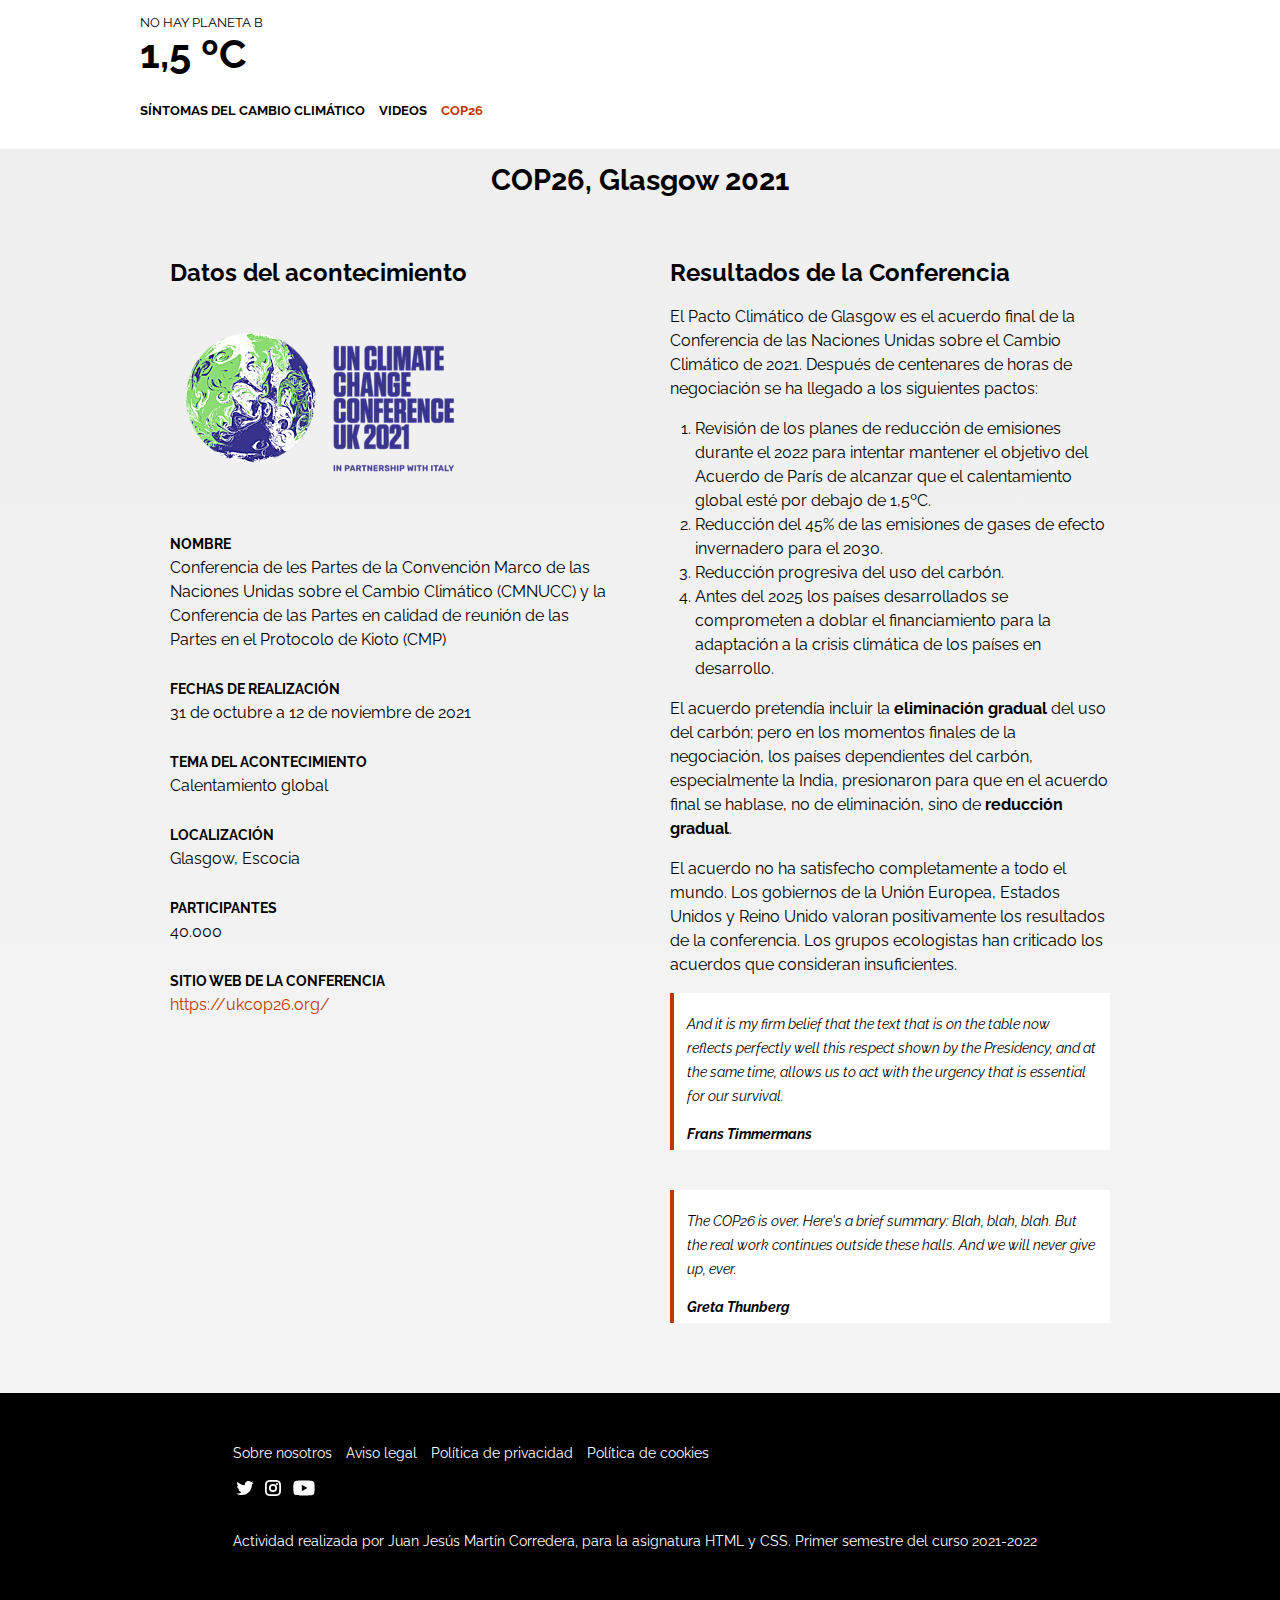
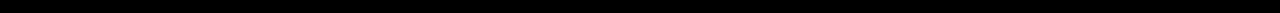
==== commit eb758c11: "sticky" ====
--- a/cop26.html
+++ b/cop26.html
@@ -16,15 +16,15 @@
     <div class="content">
         <div class="titulo upper">No hay planeta B</div>
         <div class="sitio"><a href="index.html">1,5 ºC</a></div>
-        <nav class="upper">
-            <ul>
-                <li><a href="sintomas.html">Síntomas del cambio climático</a></li>
-                <li><a href="videos.html">Videos</a></li>
-                <li><a class="activo" href="cop26.html">COP26</a></li>
-            </ul>
-        </nav>
     </div>
 </header>
+<nav id="navBar" class="upper">
+    <ul class="content">
+        <li><a href="sintomas.html">Síntomas del cambio climático</a></li>
+        <li><a href="videos.html">Videos</a></li>
+        <li><a class="activo" href="cop26.html">COP26</a></li>
+    </ul>
+</nav>
 <main class="cop26">
     <h1>COP26, Glasgow 2021</h1>
     <div class="content">
--- a/css/estilos.css
+++ b/css/estilos.css
@@ -11,14 +11,13 @@
 
 /***************************************************** CABECERA********************************************************/
 header {
-    height: 130px;
+    height: 90px;
 }
 header > div.content {
     margin-top: 10px;
     display: flex;
     justify-content: left;
     flex-direction: column;
-    /*border: 1px solid red;*/
 }
 header > div.content > div.sitio {
     font-size: 2.5em;
@@ -35,26 +34,38 @@
 }
 
 /***************************************************** NAVEGACION  ****************************************************/
-header > div.content > nav > ul {
+nav {
+    position: sticky;
+    top: 0;
+    z-index: 10;
+    background-color: rgb(255,255,255);
+    width: 100%;
+    margin-bottom: 20px;
+
+
+}
+nav > ul {
     margin-top: 0;
     margin-left: 0;
+    padding: 10px 0 10px;
     list-style: none;
-}
-header > div.content > nav a:link,
-header > div.content > nav a:visited {
+
+}
+nav a:link,
+nav a:visited {
     color: rgb(0, 0, 0);
     text-decoration: none;
 }
-header > div.content > nav a:hover {
+nav a:hover {
     color: rgba(0, 0, 0, 0.5);
 }
-header > div.content > nav a.activo {
+nav > ul > li > a.activo {
     color: rgb(189, 55, 0)
 }
-header > div.content > nav > ul {
+nav > ul {
     padding-left: 0;
 }
-header > div.content > nav > ul > li {
+nav > ul > li {
     display: inline-block;
     margin-right: 10px;
     font-weight: bold;
@@ -295,7 +306,7 @@
 }
 
 /***************************************************** SINTOMAS *******************************************************/
-/*
+
 
 main.sintomas > section {
     display: grid;
@@ -305,13 +316,14 @@
     height: 100%;
     margin-bottom: 50px;
 }
+
 main.sintomas > section > article {
     display: flex;
     flex-direction: row;
     background-color: white;
-    height: 200px;
     border-radius: 5px;
 }
+
 main.sintomas > section > article > div.col1,
 main.sintomas > section > article > div.col2 {
     width: 50%;
@@ -353,6 +365,7 @@
 }
 main.sintomas > section > article > div.col2 > a.activo {
 }
+
 main.sintomas > section > article:nth-child(1) > div.col1 {
     background-image: url("../images/symptom-01.jpg");
 }
@@ -388,37 +401,8 @@
     grid-column: 1 / 3;
     grid-row: 5;
 }
-*/
-
-main.sintomas > section > article {
-    display: flex;
-    flex-direction: column;
-    margin-bottom: 20px;
-    border-radius: 10px;
-    background-color: grey;
-    padding: 30px 20px;
-}
-main.sintomas > section > article > div.col1 {
-    height: 500px;
-    background-repeat: no-repeat;
-    background-size:  cover;
-    background-position: center center;
-}
-main.sintomas > section > article:nth-child(1) > div.col1 {
-    background-image: url("../images/symptom-01.jpg");
-}
-main.sintomas > section > article:nth-child(2) > div.col1 {
-    background-image: url("../images/symptom-02.jpg");
-}
-main.sintomas > section > article:nth-child(3) > div.col1 {
-    background-image: url("../images/symptom-03.jpg");
-}
-main.sintomas > section > article:nth-child(4) > div.col1 {
-    background-image: url("../images/symptom-04.jpg");
-}
-main.sintomas > section > article:nth-child(5) > div.col1 {
-    background-image: url("../images/symptom-05.jpg");
-}
+
+
 /***************************************************** VIDEOS *****************************************************/
 main.videos > h1 {
     font-size: 1.5rem;
@@ -534,7 +518,7 @@
 @media (max-width: 650px) {
 
     header {
-        height: 185px;
+        height: 90px;
     }
     header > div.content {
         margin-top: 10px;
@@ -543,7 +527,13 @@
         justify-content: center;
         text-align: center;
     }
-    header > div.content > nav > ul > li {
+    nav {
+        display: flex;
+        flex-direction: column;
+        justify-content: center;
+        text-align: center;
+    }
+    nav > ul > li {
         display: block;
         font-weight: bold;
         font-size: 1em;
@@ -679,14 +669,23 @@
         flex-direction: column;
         margin-bottom: 20px;
         border-radius: 10px;
-        background-color: grey;
-        padding: 30px 20px;
+        padding: 30px 20px 0;
     }
     main.sintomas > section > article > div.col1 {
-        height: 500px;
+        margin: 0;
         background-repeat: no-repeat;
         background-size:  cover;
         background-position: center center;
+        height: 250px;
+        width: 100%;
+    }
+    main.sintomas > section > article > div.col2 {
+        margin: 20px 0;
+        width: 100%;
+        font-size: 1rem;
+    }
+    main.sintomas > section > article > div.col2 > p {
+        text-align: left;
     }
     main.sintomas > section > article:nth-child(1) > div.col1 {
         background-image: url("../images/symptom-01.jpg");
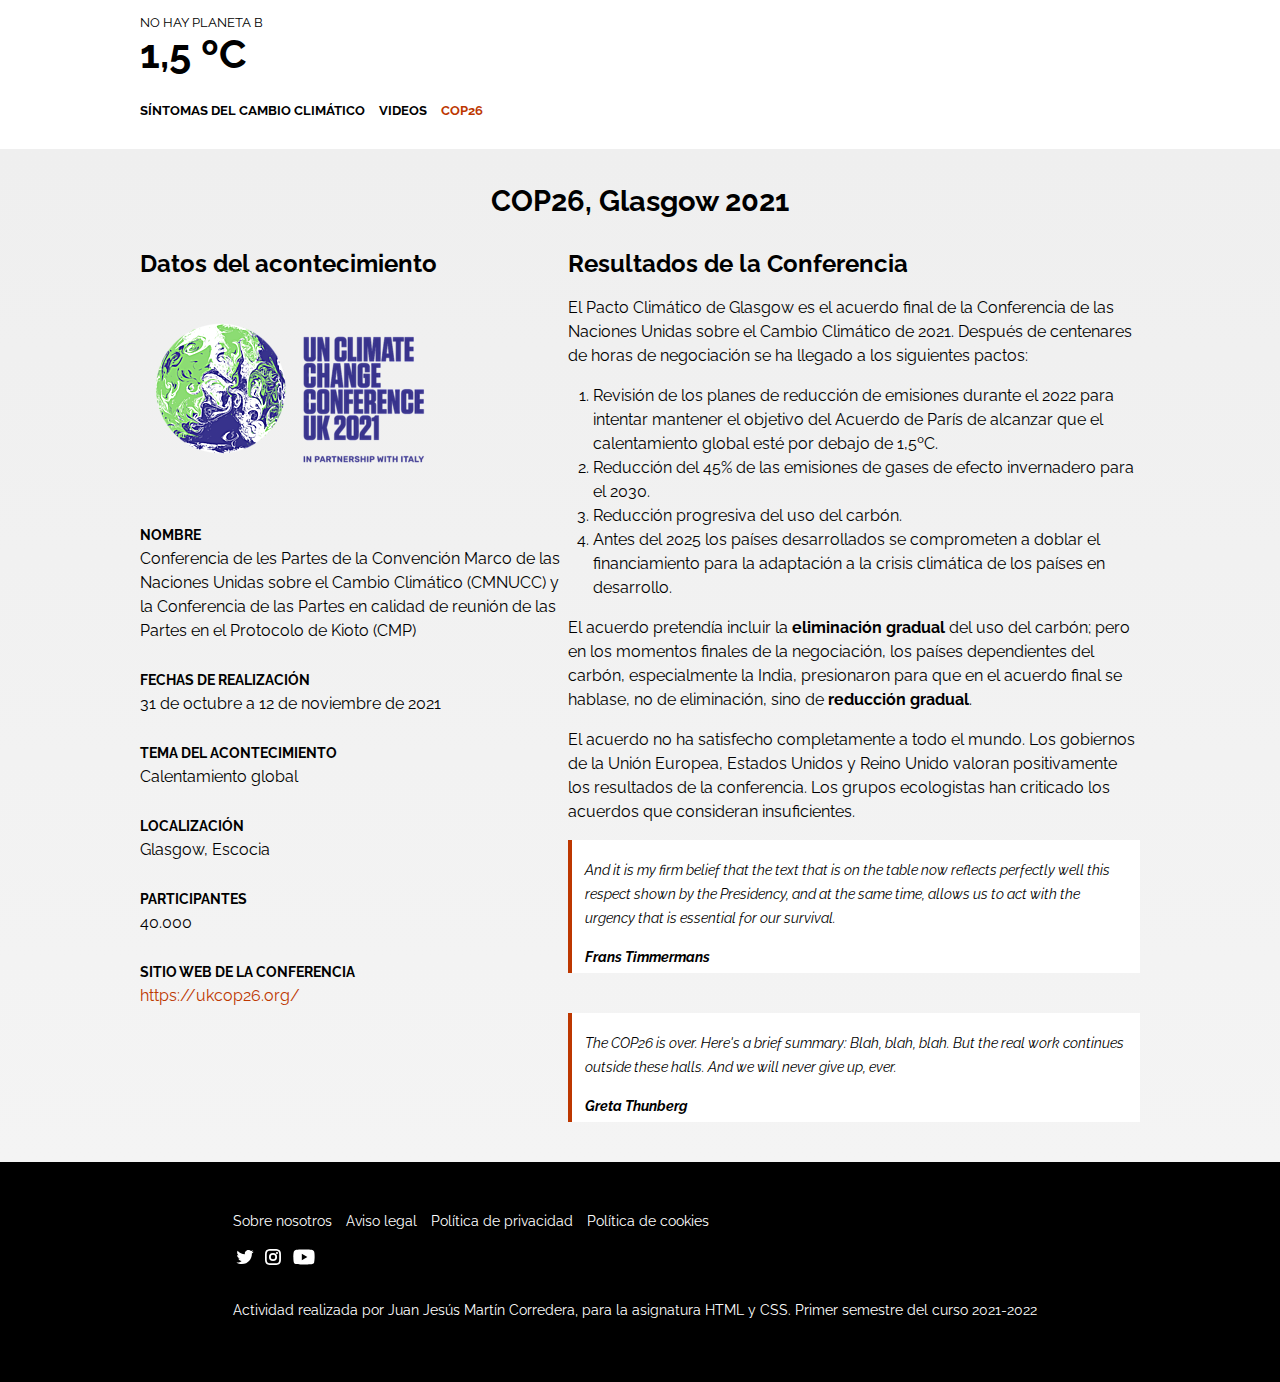
==== commit 9f0bd4b0: "Nueva estructura semántica" ====
--- a/cop26.html
+++ b/cop26.html
@@ -4,7 +4,7 @@
 <head>
     <meta charset="UTF-8">
     <meta name="viewport" content="width=device-width, initial-scale=1.0">
-    <title>Un grado y medio</title>
+    <title>COP26, Glasgow 2021</title>
     <link rel="stylesheet" href="css/estilos.css">
     <link rel="preconnect" href="https://fonts.googleapis.com">
     <link rel="preconnect" href="https://fonts.gstatic.com" crossorigin>
--- a/css/estilos.css
+++ b/css/estilos.css
@@ -131,10 +131,10 @@
 .upper {
     text-transform: uppercase;
 }
-.pad-20-0-10-0 {
+.pad-10-0-10-0 {
     padding: 10px 0 10px 0;
 }
-.pad-20-0-10-10 {
+.pad-10-0-10-10 {
     padding: 10px 0 10px 10px;
 }
 .pad-20-0-20-10 {
@@ -170,7 +170,9 @@
     text-decoration: none;
 }
 
-
+main h1 {
+    margin-top: 40px;
+}
 /***************************************************** INDEX **********************************************************/
 h1 {
     text-align: center;
@@ -179,7 +181,8 @@
 main.indice {
     padding-top: 20px;
 }
-section.sectionI1 {
+
+div.sectionI1 {
     height: 350px;
     background-image: url("../images/bg-hero-home.jpg");
     background-repeat: no-repeat;
@@ -187,111 +190,133 @@
     background-position: top right;
     color: white;
 }
-section.sectionI1 > div.content {
+
+div.sectionI1 > div.content {
     height: 350px;
-    display:flex;
+    display: flex;
     justify-content: center;
     align-items: center;
     font-size: 4.5em;
     line-height: 1.5em;
 }
 
-section.sectionI2 {
+div.sectionI2 {
     font-size: 1.8rem;
     line-height: 1.5em;
     margin-bottom: 100px;
 }
 
-section.sectionI3 {
+div.sectionI3 {
     line-height: 1.5em;
     margin-bottom: 20px;
 }
-section.sectionI3 > div.noticias > article > p.artitulo-enlace > a {
+
+div.sectionI3 > div.noticias > div.article > p.artitulo-enlace > a {
     text-decoration-style: dotted;
     text-underline-offset: 1px;
 }
-section.sectionI3 > div.noticias > article > p.artitulo-enlace > a:hover {
+
+div.sectionI3 > div.noticias > div.article > p.artitulo-enlace > a:hover {
     color: rgb(0, 0, 0);
 }
-section.sectionI3 > div.noticias > article > p.articulo-titulo > a {
+
+div.sectionI3 > div.noticias > div.article > p.articulo-titulo > a {
     text-decoration: none;
 }
-section.sectionI3 > div.noticias > article > p.articulo-titulo > a:hover {
+
+div.sectionI3 > div.noticias > div.article > p.articulo-titulo > a:hover {
     color: rgb(0, 0, 0);
 }
-section.sectionI3 > div.noticias {
+
+div.sectionI3 > div.noticias {
     display: flex;
     flex-direction: row;
 }
-section.sectionI3 > div.noticias > article {
+
+div.sectionI3 > div.noticias > div.article {
     width: 30%;
 }
-section.sectionI3 > div.noticias > article > figure > img.sectionI3Img {
+
+div.sectionI3 > div.noticias > div.article > figure > img.sectionI3Img {
     max-width: 100%;
     height: auto;
 }
-section.sectionI3 > div.noticias {
+
+div.sectionI3 > div.noticias {
     display: flex;
     justify-content: space-between;
 }
-section.sectionI3 > div.noticias > article > figure {
+
+div.sectionI3 > div.noticias > div.article > figure {
     margin: 0;
     font-size: .7em;
 }
-section.sectionI3 > div.noticias > article > figure > figcaption {
+
+div.sectionI3 > div.noticias > div.article > figure > figcaption {
     margin-top: 10px;
 }
-section.sectionI3 > div.noticias > article > div.artitulo-titulo {
+
+div.sectionI3 > div.noticias > div.article > div.artitulo-titulo {
     font-size: .9em;
     font-weight: bolder;
 }
-section.sectionI3 > div.noticias > article > div.artitulo-articulo {
+
+div.sectionI3 > div.noticias > div.article > div.artitulo-articulo {
     font-size: .8em;
     line-height: 1.5em;
 }
-section.sectionI3 > div.noticias > article > div.artitulo-enlace {
+
+div.sectionI3 > div.noticias > div.article > div.artitulo-enlace {
     font-size: .7em;
 }
 
-section.sectionI4 {
+div.sectionI4 {
     background-color: rgb(242, 232, 228);
 }
-section.sectionI4 > div.content {
+
+div.sectionI4 > div.content {
     display: flex;
     flex-direction: column;
     justify-content: center;
     align-items: center;
 }
 
-section.sectionI4 > div.content > form a {
+div.sectionI4 > div.content > form a {
     color: rgb(189, 55, 0);
     text-decoration: none;
 }
-section.sectionI4 > div.content > form a:hover {
+
+div.sectionI4 > div.content > form a:hover {
     color: rgb(0, 0, 0);
 }
-section.sectionI4 > div.content > form {
+
+div.sectionI4 > div.content > form {
     display: flex;
     flex-direction: column;
     font-size: .5em;
     line-height: 1.3em;
     width: 40%;
 }
-section.sectionI4 > div.content > form input[type=checkbox] {
+
+div.sectionI4 > div.content > form input[type=checkbox] {
     margin-left: 0;
     color: green;
     transform: scale(.8);
 }
-section.sectionI4 > div.content > form input[type=text] {
+
+div.sectionI4 > div.content > form input[type=text] {
     margin-bottom: 10px;
     width: 100%;
     border: 1px solid black;
-}
-section.sectionI4 > div.content > form label {
+    font-size: .8rem;
+}
+
+div.sectionI4 > div.content > form label {
     display: flex;
     align-items: center
 }
-section.sectionI4 > div.content > form button {
+
+div.sectionI4 > div.content > form button {
     color: rgb(255, 255, 255);
     background-color: rgb(189, 55, 0);
     width: 170px;
@@ -300,7 +325,8 @@
     margin: 10px 0 40px 0;
     font-size: 1.2rem;
 }
-section.sectionI4 > div.content > form button:hover {
+
+div.sectionI4 > div.content > form button:hover {
     color: rgb(255, 255, 255);
     background-color: rgb(0, 0, 0);
 }
@@ -308,7 +334,7 @@
 /***************************************************** SINTOMAS *******************************************************/
 
 
-main.sintomas > section {
+main.sintomas > div.content {
     display: grid;
     grid-template-columns: 1fr 1fr 1fr;
     grid-template-rows: 1fr 1fr 1fr 1fr 1fr;
@@ -317,87 +343,87 @@
     margin-bottom: 50px;
 }
 
-main.sintomas > section > article {
+main.sintomas > div.content > article {
     display: flex;
     flex-direction: row;
     background-color: white;
     border-radius: 5px;
 }
 
-main.sintomas > section > article > div.col1,
-main.sintomas > section > article > div.col2 {
+main.sintomas > div.content > article > div.col1,
+main.sintomas > div.content > article > div.col2 {
     width: 50%;
     margin: 13px;
 }
-main.sintomas > section > article > div.col1 {
+main.sintomas > div.content > article > div.col1 {
     background-repeat: no-repeat;
     background-size: 100%;
     background-position: center center;
 }
 
-main.sintomas > section > article > div.col2 {
+main.sintomas > div.content > article > div.col2 {
     box-sizing: border-box;
     display: flex;
     flex-direction: column;
     font-size: .7em;
 }
 
-main.sintomas > section > article > div.col2 > h2 {
+main.sintomas > div.content > article > div.col2 > h2 {
     font-weight: normal;
     margin: 0;
 }
-main.sintomas > section > article > div.col2 > p {
+main.sintomas > div.content > article > div.col2 > p {
     flex: 1;
     margin: 5px 0;
     line-height: 1.5em;
     text-align: justify;
 }
-main.sintomas > section > article > div.col2 > a {
+main.sintomas > div.content > article > div.col2 > a {
     text-decoration-style: dotted;
     text-underline-offset: 1px;
     font-weight: bold;
 }
-main.sintomas > section > article > div.col2 > a:link,
-main.sintomas > section > article > div.col2 > a:visited {
-}
-main.sintomas > section > article > div.col2 > a:hover {
+main.sintomas > div.content > article > div.col2 > a:link,
+main.sintomas > div.content > article > div.col2 > a:visited {
+}
+main.sintomas > div.content > article > div.col2 > a:hover {
     color: rgb(0, 0, 0);
 }
-main.sintomas > section > article > div.col2 > a.activo {
-}
-
-main.sintomas > section > article:nth-child(1) > div.col1 {
+main.sintomas > div.content > article > div.col2 > a.activo {
+}
+
+main.sintomas > div.content > article:nth-child(1) > div.col1 {
     background-image: url("../images/symptom-01.jpg");
 }
-main.sintomas > section > article:nth-child(2) > div.col1 {
+main.sintomas > div.content > article:nth-child(2) > div.col1 {
     background-image: url("../images/symptom-02.jpg");
 }
-main.sintomas > section > article:nth-child(3) > div.col1 {
+main.sintomas > div.content > article:nth-child(3) > div.col1 {
     background-image: url("../images/symptom-03.jpg");
 }
-main.sintomas > section > article:nth-child(4) > div.col1 {
+main.sintomas > div.content > article:nth-child(4) > div.col1 {
     background-image: url("../images/symptom-04.jpg");
 }
-main.sintomas > section > article:nth-child(5) > div.col1 {
+main.sintomas > div.content > article:nth-child(5) > div.col1 {
     background-image: url("../images/symptom-05.jpg");
 }
-main.sintomas > section > article:nth-child(1) {
+main.sintomas > div.content > article:nth-child(1) {
     grid-column: 1 / 3;
     grid-row: 1;
 }
-main.sintomas > section > article:nth-child(2) {
+main.sintomas > div.content > article:nth-child(2) {
     grid-column: 2 / 4;
     grid-row: 2;
 }
-main.sintomas > section > article:nth-child(3) {
+main.sintomas > div.content > article:nth-child(3) {
     grid-column: 1 / 3;
     grid-row: 3;
 }
-main.sintomas > section > article:nth-child(4) {
+main.sintomas > div.content > article:nth-child(4) {
     grid-column: 2 / 4;
     grid-row: 4;
 }
-main.sintomas > section > article:nth-child(5) {
+main.sintomas > div.content > article:nth-child(5) {
     grid-column: 1 / 3;
     grid-row: 5;
 }
@@ -405,10 +431,9 @@
 
 /***************************************************** VIDEOS *****************************************************/
 main.videos > h1 {
-    font-size: 1.5rem;
-    font-weight: normal;
-}
-main.videos > section {
+    /*font-size: 1.5rem;*/
+}
+main.videos >  div.content {
     display: grid;
     grid-template-columns: 1fr 1fr;
     grid-template-rows: 1fr 1fr;
@@ -416,42 +441,41 @@
     height: 100%;
     margin-bottom: 50px;
 }
-main.videos > section:nth-child(1){
+main.videos >  div.content:nth-child(1){
     grid-column: 1 / 2;
     grid-row: 1;
 }
-main.videos > section:nth-child(2){
+main.videos >  div.content:nth-child(2){
     grid-column: 2 / 3;
     grid-row: 1;
 }
-main.videos > section:nth-child(3){
+main.videos >  div.content:nth-child(3){
     grid-column: 1 / 2;
     grid-row: 2;
 }
-main.videos > section:nth-child(1){
+main.videos >  div.content:nth-child(1){
     grid-column: 2 / 3;
     grid-row: 2;
 }
-main.videos > section > div.video {
+main.videos >  div.content > div.video {
     margin-bottom: 50px;
 }
-main.videos > section > div.video > div.iframe {
+main.videos >  div.content > div.video > div.iframe {
     position: relative;
     width: 100%;
     overflow: hidden;
     padding-top: 56.25%;
 }
-main.videos > section > div.video > div.pievideo {
+main.videos >  div.content > div.video > div.pievideo {
     padding: 30px;
     background-color: white;
     font-size: .8rem;
     text-align: center;
 }
-main.videos > section > div.video > div.pievideo > span {
-    font-style: italic;
-    font-weight: bold;
-}
-main.videos > section > div.video > div.iframe > iframe {
+main.videos >  div.content > div.video > div.pievideo > em {
+    font-weight: 400;
+}
+main.videos >  div.content > div.video > div.iframe > iframe {
     position: absolute;
     top: 0;
     left: 0;
@@ -472,7 +496,7 @@
     flex-direction: row;
 }
 
-main.cop26 > div.content > section {
+main.cop26 > div.content > div {
     /*border: 1px solid;*/
     width: 50%;
     padding: 30px;
@@ -548,92 +572,107 @@
         text-align: center;
         font-size: .9em;
     }
-    h1 {
-        font-size: 1.2rem;
-    }
     main {
         padding: 0 10px 0 10px;
     }
 
     /***************************************************** INDEX RESPONSIVE ***********************************************/
-    main.indice > h1, section.sectionI4 > div.content > h1 {
-        font-size: 1.5rem;
-        font-weight: normal;
-    }
-    section.sectionI1 {
-        height: 300px;
+    main.indice > h1, div.sectionI4 > div.content > h1 {
+        font-size: 5.2vw;;
+    }
+
+    div.sectionI1 {
+        height: 280px;
         background-size: 200%;
-        background-position: top right;
-    }
-    section.sectionI1 > div.content {
+        background-position: left bottom;
+    }
+
+    div.sectionI1 > div.content {
+        height: 280px;
         display: flex;
         justify-content: left;
         align-items: center;
-        font-size: 1.9em;
+        font-size: 4vh;
         line-height: 1.7em;
-        height: 300px;
-    }
-    section.sectionI1 > div.content > div {
-        width: 65%;
+    }
+
+    div.sectionI1 > div.content > div {
+        width: 75%;
         margin-left: 15px;
     }
-    main.indice > section.sectionI2 {
+
+    main.indice > div.sectionI2 {
         font-size: 1.5rem;
     }
-    main.indice > section.sectionI3 > div.noticias {
+
+    main.indice > div.sectionI3 > div.noticias {
         flex-direction: column;
     }
-    main.indice > section.sectionI3 > div.noticias > article {
+
+    main.indice > div.sectionI3 > div.noticias > div.article {
         width: 100%;
         font-size: 1rem;
     }
-    main.indice > section.sectionI3 > div.noticias > article > figure > figcaption {
+
+    main.indice > div.sectionI3 > div.noticias > div.article > figure > figcaption {
         margin-top: 10px;
     }
-    main.indice > section.sectionI3 > div.noticias > article > p.artitulo-titulo {
+
+    main.indice > div.sectionI3 > div.noticias > div.article > p.artitulo-titulo {
         font-weight: bolder;
         font-size: 2rem;
     }
-    main.indice > section.sectionI3 > div.noticias > article > p.articulo-titulo > a {
+
+    main.indice > div.sectionI3 > div.noticias > div.article > p.articulo-titulo > a {
         text-decoration: none;
         font-size: 1.4rem;
     }
-    main.indice > section.sectionI3 > div.noticias > article > p.artitulo-articulo {
+
+    main.indice > div.sectionI3 > div.noticias > div.article > p.artitulo-articulo {
         line-height: 1.5rem;
     }
-    main.indice > section.sectionI3 > div.noticias > article > p.artitulo-enlace > a {
+
+    main.indice > div.sectionI3 > div.noticias > div.article > p.artitulo-enlace > a {
         font-size: 1rem;
     }
-    section.sectionI4 > div.content > h1 {
+
+    div.sectionI4 > div.content > h1 {
         width: 82%;
     }
-    section.sectionI4 > div.content > form {
+
+    div.sectionI4 > div.content > form {
         display: flex;
         flex-direction: column;
         font-size: .5em;
         line-height: 1.3em;
         width: 82%;
     }
-    section.sectionI4 > div.content > form a {
+
+    div.sectionI4 > div.content > form a {
         color: rgb(189, 55, 0);
         text-decoration: none;
     }
-    section.sectionI4 > div.content > form a:hover {
+
+    div.sectionI4 > div.content > form a:hover {
         color: rgb(0, 0, 0);
     }
-    section.sectionI4 > div.content > form input[type=checkbox] {
+
+    div.sectionI4 > div.content > form input[type=checkbox] {
         margin-left: 0;
         transform: scale(.8);
     }
-    section.sectionI4 > div.content > form input[type=text] {
+
+    div.sectionI4 > div.content > form input[type=text] {
         margin-bottom: 10px;
         width: 100%;
     }
-    section.sectionI4 > div.content > form label {
+
+    div.sectionI4 > div.content > form label {
         display: flex;
         align-items: center
     }
-    section.sectionI4 > div.content > form button {
+
+    div.sectionI4 > div.content > form button {
         color: rgb(255, 255, 255);
         background-color: rgb(189, 55, 0);
         width: 170px;
@@ -641,37 +680,38 @@
         border: 0;
         margin: 10px 0 40px 0;
     }
-    section.sectionI4 > div.content > form button:hover {
+
+    div.sectionI4 > div.content > form button:hover {
         color: rgb(255, 255, 255);
         background-color: rgb(0, 0, 0);
     }
-    section.sectionI4 > div.content > form > p.lpd,
-    section.sectionI4 > div.content > form > label.privacidad {
+
+    div.sectionI4 > div.content > form > p.lpd,
+    div.sectionI4 > div.content > form > label.privacidad {
         font-size: .7rem;
         line-height: 1rem;
     }
 
-/***************************************************** SINTOMA RESPONSIVE *********************************************/
+    /***************************************************** SINTOMA RESPONSIVE *********************************************/
     main.sintomas > h1 {
-        font-size: 1.5rem;
-        font-weight: normal;
-    }
-    main.sintomas > h2 {
-        font-size: 1rem;
-        font-weight: bolder;
-    }
-    main.sintomas > section {
+        font-size: 5.2vw;;
+    }
+
+    main.sintomas > div.content > article > div > h2 {
+        font-size: 4vw;
+    }
+    main.sintomas > div.content {
         display: block;
         margin-bottom: 50px;
     }
-    main.sintomas > section > article {
+    main.sintomas > div.content > article {
         display: flex;
         flex-direction: column;
         margin-bottom: 20px;
         border-radius: 10px;
         padding: 30px 20px 0;
     }
-    main.sintomas > section > article > div.col1 {
+    main.sintomas > div.content > article > div.col1 {
         margin: 0;
         background-repeat: no-repeat;
         background-size:  cover;
@@ -679,57 +719,56 @@
         height: 250px;
         width: 100%;
     }
-    main.sintomas > section > article > div.col2 {
+    main.sintomas > div.content > article > div.col2 {
         margin: 20px 0;
         width: 100%;
-        font-size: 1rem;
-    }
-    main.sintomas > section > article > div.col2 > p {
+        font-size: .8rem;
+    }
+    main.sintomas > div.content > article > div.col2 > p {
         text-align: left;
     }
-    main.sintomas > section > article:nth-child(1) > div.col1 {
+    main.sintomas > div.content > article:nth-child(1) > div.col1 {
         background-image: url("../images/symptom-01.jpg");
     }
-    main.sintomas > section > article:nth-child(2) > div.col1 {
+    main.sintomas > div.content > article:nth-child(2) > div.col1 {
         background-image: url("../images/symptom-02.jpg");
     }
-    main.sintomas > section > article:nth-child(3) > div.col1 {
+    main.sintomas > div.content > article:nth-child(3) > div.col1 {
         background-image: url("../images/symptom-03.jpg");
     }
-    main.sintomas > section > article:nth-child(4) > div.col1 {
+    main.sintomas > div.content > article:nth-child(4) > div.col1 {
         background-image: url("../images/symptom-04.jpg");
     }
-    main.sintomas > section > article:nth-child(5) > div.col1 {
+    main.sintomas > div.content > article:nth-child(5) > div.col1 {
         background-image: url("../images/symptom-05.jpg");
     }
 /***************************************************** VIDEO RESPONSIVE ***********************************************/
     main.videos > h1 {
-        font-size: 1.5rem;
-        font-weight: normal;
-    }
-    main.videos > section {
+        font-size: 5.2vw;;
+    }
+    main.videos >  div.content {
         display: flex;
         flex-direction: column;
     }
-    main.videos > section > div.video {
+    main.videos >  div.content > div.video {
         margin-bottom: 50px;
     }
-    main.videos > section > div.video > div.iframe {
+    main.videos >  div.content > div.video > div.iframe {
         position: relative;
         width: 100%;
         overflow: hidden;
         padding-top: 56.25%;
     }
-    main.videos > section > div.video > div.pievideo {
+    main.videos >  div.content > div.video > div.pievideo {
         padding: 30px;
         background-color: white;
     }
-    main.videos > section > div.video > div.pievideo > span {
+    main.videos >  div.content > div.video > div.pievideo > span {
         font-family: 'Raleway', sans-serif;
         font-style: italic;
         font-weight: 400;
     }
-    main.videos > section > div.video > div.iframe > iframe {
+    main.videos >  div.content > div.video > div.iframe > iframe {
         position: absolute;
         top: 0;
         left: 0;
@@ -742,14 +781,10 @@
 
     /***************************************************** COP25 RESPONSIVE ***********************************************/
     main.cop26 > h1 {
-        font-size: 1.5rem;
-        font-weight: normal;
-        /*color:red;*/
+        font-size: 5.2vw;;
     }
     main.cop26 > div.content > section > h2 {
-        font-size: 1rem;
-        font-weight: normal;
-        /*color:blue;*/
+        font-size: 4vw;
     }
     main.cop26 > div.content {
         display: block;
